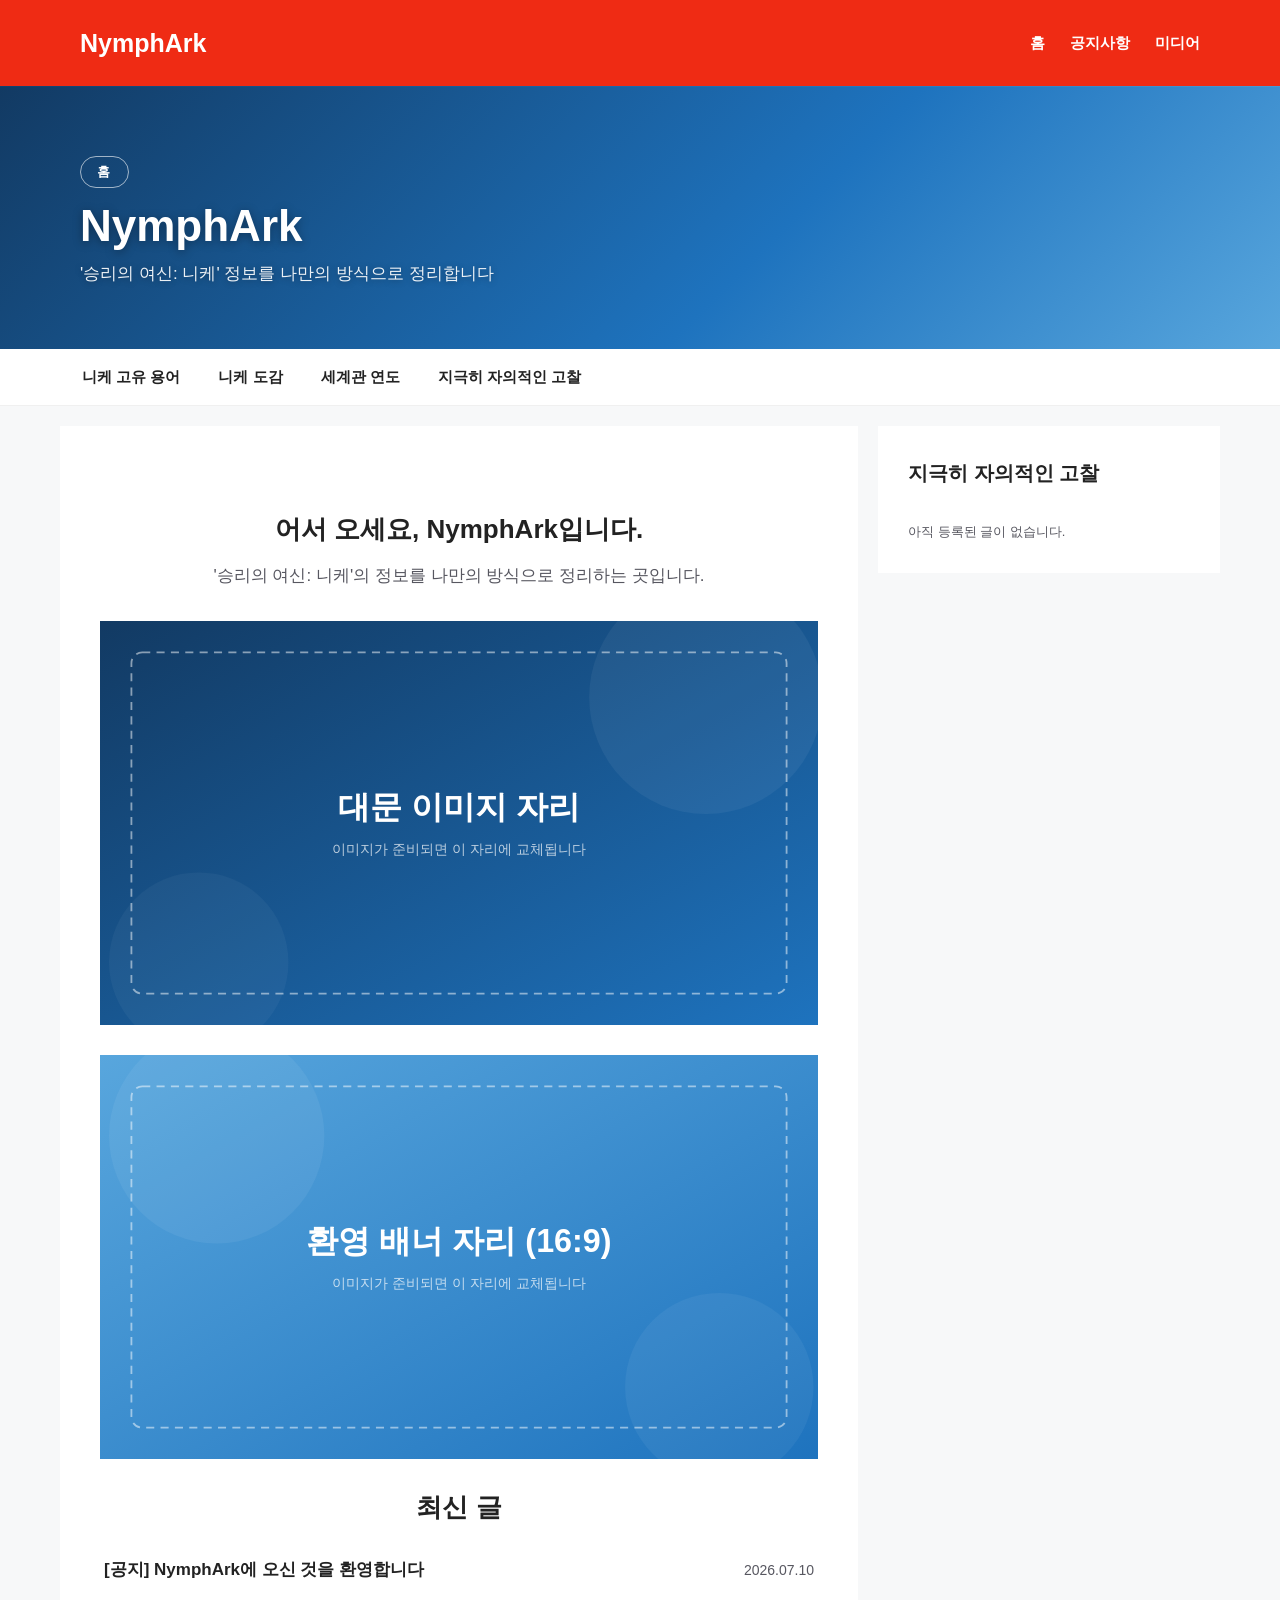
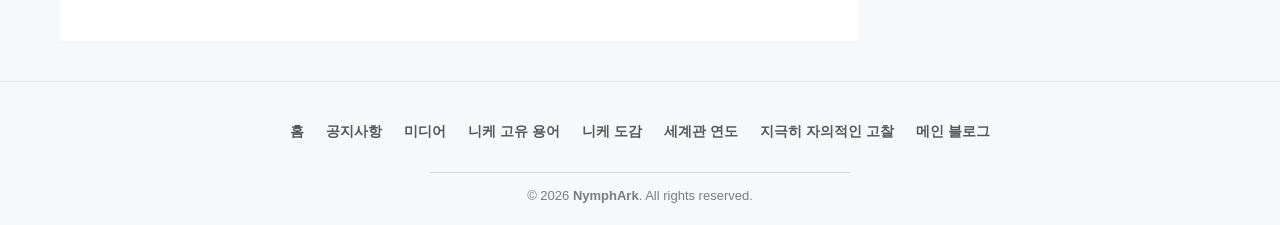
==== index.html @ 07ed7be6 "대문을 메이플스토리 뉴스 페이지 구조로 재설계, 첫 공지 추가 - 히어로 배너/서브 내비/최신 글 목록/사이드바 구조로 대문 재구성 - 상단 내비를 홈/공지사항/미디어로 재편, "" ====
<!DOCTYPE html>
<html lang="ko">
<head>
  <meta charset="UTF-8">
  <meta name="viewport" content="width=device-width, initial-scale=1.0">
  <title>NymphArk — 니케 정보 노트</title>
  <meta name="description" content="모바일 게임 '승리의 여신: 니케'의 정보를 나만의 방식으로 정리하는 곳. 니케 고유 용어, 니케 도감, 니케 세계관 연도 세 가지 분류로 올립니다.">
  <link rel="stylesheet" href="assets/css/style.css?v=2">
</head>
<body>

  <!-- ===== ① 상단 글로벌 내비게이션 (빨강) ===== -->
  <header class="site-header site-header--red">
    <div class="inside-header grid-container">
      <p class="main-title"><a href="index.html">NymphArk</a></p>
      <nav class="main-navigation" aria-label="기본 메뉴">
        <ul>
          <li><a href="index.html">홈</a></li>
          <li><a href="notices.html">공지사항</a></li>
          <li><a href="media.html">미디어</a></li>
        </ul>
      </nav>
    </div>
  </header>

  <!-- ===== ② 히어로 배너 =====
       배경 이미지가 준비되면 assets/img/hero-banner.jpg 로 저장하기만 하면
       그라데이션 위로 자동 표시됩니다 (style.css의 .hero-banner 참고) -->
  <section class="hero-banner">
    <div class="hero-inner grid-container">
      <p class="hero-label">홈</p>
      <h1 class="hero-title">NymphArk</h1>
      <p class="hero-desc">'승리의 여신: 니케' 정보를 나만의 방식으로 정리합니다</p>
    </div>
  </section>

  <!-- ===== ③ 서브 내비게이션 (분류 목록으로 이동) ===== -->
  <nav class="sub-nav" aria-label="분류 메뉴">
    <ul class="grid-container">
      <li><a href="terms.html">니케 고유 용어</a></li>
      <li><a href="dex.html">니케 도감</a></li>
      <li><a href="timeline.html">세계관 연도</a></li>
      <li><a href="essays.html">지극히 자의적인 고찰</a></li>
    </ul>
  </nav>

  <!-- ===== 본문 + 사이드바 ===== -->
  <div class="site-content grid-container">

    <div class="content-area">
      <main class="site-main">
        <article class="inside-article">
          <div class="entry-content">

            <!-- ④ 방문 환영 문구 -->
            <h2 class="welcome-note">어서 오세요, NymphArk입니다.</h2>
            <p class="welcome-sub">'승리의 여신: 니케'의 정보를 나만의 방식으로 정리하는 곳입니다.</p>

            <!-- ④ 대문 이미지
                 이미지가 준비되면 assets/img/main-visual.jpg 로 저장한 뒤
                 아래 src를 "assets/img/main-visual.jpg" 로 바꾸면 됩니다 -->
            <figure class="main-visual">
              <img src="assets/img/main-visual.svg" alt="NymphArk 대문 이미지">
            </figure>

            <!-- ⑤ 환영 배너 (16:9)
                 이미지가 준비되면 assets/img/welcome-banner.jpg 로 저장한 뒤
                 아래 src를 "assets/img/welcome-banner.jpg" 로 바꾸면 됩니다 -->
            <figure class="welcome-banner">
              <img src="assets/img/welcome-banner.svg" alt="NymphArk 환영 배너">
            </figure>

            <!-- ⑦ 최신 글 (최대 3개) -->
            <section class="recent-section">
              <h2 class="section-title">최신 글</h2>
              <!-- 새 글을 올릴 때 최대 3개까지, 최신이 위로 오도록 <li>를 추가하세요 -->
              <ul class="recent-list">
                <li>
                  <a href="posts/notice-welcome.html">
                    <span class="recent-list-title">[공지] NymphArk에 오신 것을 환영합니다</span>
                    <span class="recent-list-date">2026.07.10</span>
                  </a>
                </li>
              </ul>
            </section>

          </div>
        </article>
      </main>
    </div>

    <!-- ===== ⑥ 오른쪽 사이드바: '지극히 자의적인 고찰' 최신 글 (최대 5개) ===== -->
    <aside class="sidebar" aria-label="사이드바">
      <div class="widget">
        <h2 class="widget-title"><a href="essays.html">지극히 자의적인 고찰</a></h2>
        <!-- 새 글을 올릴 때 아래 안내 줄을 지우고 이 예시처럼 최대 5개까지 항목을 추가하세요:
        <li>
          <a href="posts/글파일이름.html">글 제목</a>
          <span class="recent-post-date">2026.07.10</span>
        </li>
        -->
        <ul class="recent-posts">
          <li><span class="recent-post-date">아직 등록된 글이 없습니다.</span></li>
        </ul>
      </div>
    </aside>

  </div>

  <!-- ===== 푸터 ===== -->
  <footer class="gi-footer-wrap" role="contentinfo">
    <div class="gi-footer">
      <nav aria-label="푸터 메뉴">
        <ul class="gi-footer__list">
          <li><a href="index.html">홈</a></li>
          <li><a href="notices.html">공지사항</a></li>
          <li><a href="media.html">미디어</a></li>
          <li><a href="terms.html">니케 고유 용어</a></li>
          <li><a href="dex.html">니케 도감</a></li>
          <li><a href="timeline.html">세계관 연도</a></li>
          <li><a href="essays.html">지극히 자의적인 고찰</a></li>
          <li><a href="https://chasaungjun.github.io/">메인 블로그</a></li>
        </ul>
      </nav>
      <div class="gi-footer__divider" aria-hidden="true"></div>
      <p class="gi-footer__copyright">© 2026 <strong>NymphArk</strong>. All rights reserved.</p>
    </div>
  </footer>

</body>
</html>
---- assets/css/style.css ----
/* ==========================================================================
   World Signal 공통 스타일
   참조 디자인(GeneratePress 기반)의 색상·레이아웃을 재현한 스타일시트입니다.
   대문(index.html)과 포스팅 페이지(posts/*.html)가 함께 사용합니다.
   ========================================================================== */

/* ===== 색상 변수 (참조 사이트와 동일) ===== */
:root {
  --contrast: #222222;   /* 본문 글자 */
  --contrast-2: #575760; /* 보조 글자(날짜·메타) */
  --contrast-3: #b2b2be; /* 옅은 글자 */
  --base: #f0f0f0;       /* 구분선·표 머리글 배경 */
  --base-2: #f7f8f9;     /* 페이지 배경 */
  --base-3: #ffffff;     /* 카드·헤더 배경 */
  --accent: #1e73be;     /* 액센트 파랑 */
}

* { box-sizing: border-box; }

body {
  margin: 0;
  background-color: var(--base-2);
  color: var(--contrast);
  font-family: -apple-system, BlinkMacSystemFont, "Segoe UI",
    "Apple SD Gothic Neo", "Noto Sans KR", "Malgun Gothic", sans-serif;
  font-size: 17px;
  line-height: 1.7;
  word-break: keep-all;
}

a { color: var(--accent); }
a:hover, a:focus { color: var(--contrast); }
img { max-width: 100%; height: auto; }

.grid-container { max-width: 1200px; margin: 0 auto; }

/* ===== 상단 헤더 ===== */
.site-header { background-color: var(--base-3); }

.inside-header {
  display: flex;
  align-items: center;
  justify-content: space-between;
  flex-wrap: wrap;
  padding: 20px 40px;
}

.main-title { margin: 0; font-size: 25px; font-weight: 700; }
.main-title a { color: var(--contrast); text-decoration: none; }
.main-title a:hover { color: var(--contrast); }

.main-navigation ul { list-style: none; margin: 0; padding: 0; display: flex; }
.main-navigation a {
  display: block;
  padding: 10px 0 10px 25px;
  color: var(--contrast);
  text-decoration: none;
  font-weight: 600;
  font-size: 15px;
}
.main-navigation a:hover { color: var(--accent); }

/* ===== 본문 70% + 사이드바 30% 레이아웃 ===== */
.site-content {
  display: flex;
  align-items: flex-start;
  gap: 20px;
  padding: 20px;
}
.content-area { width: 70%; }
.sidebar { width: 30%; }

/* 흰 카드 (참조의 separate-containers 방식) */
.inside-article,
.widget {
  background-color: var(--base-3);
  padding: 40px;
  margin-bottom: 20px;
}

/* ===== 사이드바 위젯 ===== */
.widget { padding: 30px; }
.widget-title { margin: 0 0 15px; font-size: 20px; }

.recent-posts { list-style: none; margin: 0; padding: 0; }
.recent-posts li {
  padding: 12px 0;
  border-bottom: 1px solid var(--base);
}
.recent-posts li:last-child { border-bottom: 0; padding-bottom: 0; }
.recent-posts a { display: block; line-height: 1.5; font-size: 15px; }
.recent-post-date { display: block; font-size: 13px; color: var(--contrast-2); margin-top: 4px; }

/* ===== 대문: 소개 문구 ===== */
.tagline {
  text-align: center;
  font-size: 20px;
  font-weight: 500;
  margin: 0 0 40px;
}
.section-title { text-align: center; font-size: 32px; margin: 0 0 8px; }
.section-desc { text-align: center; color: var(--contrast-2); margin: 0 0 40px; }

/* ===== 대문: 게시글 카드 그리드 ===== */
.post-grid {
  display: grid;
  grid-template-columns: repeat(3, 1fr);
  gap: 32px;
}

.post-card { display: flex; flex-direction: column; }

.post-card-image img {
  display: block;
  width: 100%;
  aspect-ratio: 16 / 9;
  object-fit: cover;
}

.post-card-title { font-size: 19px; line-height: 1.4; margin: 14px 0 6px; }
.post-card-title a { color: var(--contrast); text-decoration: none; }
.post-card-title a:hover { color: var(--accent); }

.post-card-author { font-size: 14px; color: var(--accent); }
.post-card-date { display: block; font-size: 14px; color: var(--contrast-2); }

.post-card-excerpt {
  font-size: 15px;
  color: var(--contrast-2);
  margin: 10px 0;
  flex-grow: 1; /* 카드 높이를 맞춰 '계속 읽기'가 바닥에 정렬되도록 */
}
.post-card-more { margin: 0; font-size: 15px; font-weight: 600; }

/* 준비 중인 자리표시 카드 */
.post-card.placeholder { opacity: 0.65; }
.post-card.placeholder .post-card-title { color: var(--contrast-2); }

/* ===== 대문: CTA 섹션 (참조의 .cta-section 그대로) ===== */
.cta-section {
  background: #f5f5f5;
  padding: 80px 20px;
  text-align: center;
  margin-top: 48px;
}
.cta-section h2 { font-size: 28px; margin: 0 0 10px; }
.cta-section p { font-size: 16px; margin: 0 0 30px; color: #666; }

.cta-button {
  display: inline-block;
  padding: 14px 30px;
  background-color: #000;
  color: #fff;
  border-radius: 30px;
  text-decoration: none;
  font-weight: 600;
  transition: 0.3s ease;
}
.cta-button:hover { background-color: #333; color: #fff; }

/* ===== 포스팅: 대표 이미지 (카드 가장자리까지 꽉 차게) ===== */
.featured-image { margin: -40px -40px 30px; }
.featured-image img { display: block; width: 100%; }

/* ===== 포스팅: 제목·메타 ===== */
.entry-title { font-size: 34px; line-height: 1.3; margin: 0 0 10px; }
.entry-meta { color: var(--contrast-2); font-size: 14px; margin-bottom: 35px; }
.entry-meta a { color: var(--contrast-2); }

/* ===== 포스팅: 본문 요소 ===== */
.entry-content h2 { font-size: 26px; line-height: 1.4; margin: 45px 0 15px; }
.entry-content h3 { font-size: 21px; line-height: 1.4; margin: 35px 0 12px; }
.entry-content p { margin: 0 0 1.5em; }

.entry-content figure { margin: 30px 0; }
.entry-content figcaption {
  text-align: center;
  font-size: 14px;
  color: var(--contrast-2);
  margin-top: 8px;
}

.entry-content table {
  width: 100%;
  border-collapse: collapse;
  margin: 25px 0;
  font-size: 15px;
}
.entry-content th,
.entry-content td {
  border: 1px solid #ddd;
  padding: 10px 12px;
  text-align: left;
}
.entry-content th { background-color: var(--base); }

/* ===== 포스팅: 애드센스 광고 영역 ===== */
.ad-slot { margin: 30px 0; }

/* 애드센스 코드가 들어갈 자리 표시 (실제 코드로 교체 전까지 사용) */
.ad-placeholder {
  padding: 50px 10px;
  border: 4px dashed var(--contrast-2);
  text-align: center;
  font-size: 42px;
  font-weight: 800;
  line-height: 1.3;
  color: var(--contrast);
  background-color: var(--base-2);
}

/* ===== 포스팅: 아이콘 달린 둥근 버튼 (참조의 ub-button 재현) ===== */
.ws-button-wrap { margin: 35px 0; }

.ws-button {
  display: flex;
  align-items: center;
  justify-content: center;
  gap: 14px;
  width: 100%;
  padding: 14px 10px;
  background-color: #f0fbf9;
  color: #5a99c3;
  border-radius: 10px;
  font-size: 24px;
  font-weight: 600;
  text-decoration: none;
  transition: background-color 0.3s ease, color 0.3s ease;
}
.ws-button:hover { background-color: #0c284c; color: #f0fbf9; }
.ws-button svg { width: 30px; height: 30px; flex-shrink: 0; }

/* ===== 포스팅: 이전/다음 글 네비게이션 ===== */
.post-navigation {
  display: flex;
  justify-content: space-between;
  align-items: center;
  gap: 20px;
  margin-top: 50px;
  padding-top: 25px;
  border-top: 1px solid var(--base);
  font-size: 15px;
}
.post-navigation a { text-decoration: none; font-weight: 600; }
.post-navigation a:hover { text-decoration: underline; }
.nav-previous { text-align: left; }
.nav-next { text-align: right; }

/* ===== 푸터 (참조의 gi-footer 스타일 그대로) ===== */
.gi-footer-wrap {
  background: transparent;
  border-top: 1px solid rgba(0, 0, 0, 0.08);
}
.gi-footer {
  max-width: 1200px;
  margin: 0 auto;
  padding: 28px 16px 18px;
  text-align: center;
}
.gi-footer__list {
  list-style: none;
  margin: 0;
  padding: 0;
  display: flex;
  justify-content: center;
  flex-wrap: wrap;
  gap: 12px 10px;
}
.gi-footer__list a {
  display: block;
  padding: 10px 6px;
  font-size: 14px;
  font-weight: 600;
  text-decoration: none;
  color: rgba(0, 0, 0, 0.65);
  border-radius: 8px;
}
.gi-footer__list a:hover {
  color: rgba(0, 0, 0, 0.95);
  text-decoration: underline;
  text-underline-offset: 3px;
}
.gi-footer__divider {
  margin: 18px auto 12px;
  height: 1px;
  max-width: 420px;
  background: rgba(0, 0, 0, 0.12);
}
.gi-footer__copyright {
  margin: 0;
  font-size: 13px;
  color: rgba(0, 0, 0, 0.5);
}

/* ===== 반응형: 태블릿 ===== */
@media (max-width: 900px) {
  .post-grid { grid-template-columns: repeat(2, 1fr); }
}

@media (max-width: 768px) {
  .site-content { flex-direction: column; padding: 15px; }
  .content-area, .sidebar { width: 100%; }
  .inside-article { padding: 30px; }
  .featured-image { margin: -30px -30px 25px; }
  .inside-header { padding: 15px 30px; }
  .entry-title { font-size: 27px; }
  .section-title { font-size: 27px; }
  .ws-button { font-size: 19px; }
  .ad-placeholder { font-size: 26px; padding: 35px 10px; }
}

/* ===== 반응형: 모바일 ===== */
@media (max-width: 600px) {
  .post-grid { grid-template-columns: 1fr; }
  .cta-section { padding: 60px 15px; }
  .gi-footer { padding-top: 22px; }
  .gi-footer__list { flex-direction: column; gap: 6px; }
  .gi-footer__list a { padding: 12px 8px; font-size: 15px; }
}

/* ===== Nymphark: 빈 목록 안내 ===== */
.empty-note {
  padding: 50px 20px;
  border: 2px dashed var(--contrast-3);
  text-align: center;
  color: var(--contrast-2);
  font-size: 17px;
}

/* ==========================================================================
   NymphArk 대문 (메이플스토리 뉴스 페이지 구조 차용)
   ========================================================================== */

/* ===== ① 상단 글로벌 내비게이션: 빨간 배경 변형 =====
   대문 등 원하는 페이지의 .site-header에 site-header--red를 함께 붙여 사용 */
.site-header--red { background-color: #ef2b14; }
.site-header--red .main-title a { color: #fff; }
.site-header--red .main-navigation a { color: #fff; }
.site-header--red .main-title a:hover,
.site-header--red .main-navigation a:hover { color: rgba(255, 255, 255, 0.75); }

/* ===== ② 히어로 배너 =====
   이미지가 준비되면 assets/img/hero-banner.jpg 로 저장하기만 하면
   그라데이션 위로 자동 표시됩니다 (파일이 없으면 그라데이션만 보임) */
.hero-banner {
  background-image:
    url('../img/hero-banner.jpg'),
    linear-gradient(135deg, #123a63 0%, #1e73be 60%, #58a6dd 100%);
  background-size: cover;
  background-position: center;
  color: #fff;
}
.hero-inner { padding: 70px 40px 60px; }
.hero-label {
  display: inline-block;
  margin: 0 0 12px;
  padding: 4px 16px;
  border: 1px solid rgba(255, 255, 255, 0.6);
  border-radius: 999px;
  font-size: 13px;
  font-weight: 600;
  letter-spacing: 2px;
}
.hero-title {
  margin: 0 0 8px;
  font-size: 44px;
  line-height: 1.2;
  text-shadow: 0 2px 10px rgba(0, 0, 0, 0.35);
}
.hero-desc {
  margin: 0;
  font-size: 17px;
  opacity: 0.92;
  text-shadow: 0 1px 6px rgba(0, 0, 0, 0.35);
}

/* ===== ③ 서브 내비게이션 (분류 목록으로 이동) ===== */
.sub-nav { background-color: var(--base-3); border-bottom: 1px solid var(--base); }
.sub-nav ul {
  list-style: none;
  margin: 0 auto;
  padding: 0 40px;
  display: flex;
  gap: 34px;
}
.sub-nav a {
  display: block;
  padding: 15px 2px 12px;
  color: var(--contrast);
  text-decoration: none;
  font-weight: 600;
  font-size: 15px;
  border-bottom: 3px solid transparent;
}
.sub-nav a:hover { color: var(--accent); border-bottom-color: var(--accent); }

/* ===== ④ 방문 환영 문구 ===== */
.welcome-note { text-align: center; font-size: 24px; margin: 0 0 10px; }
.welcome-sub { text-align: center; color: var(--contrast-2); margin: 0 0 35px; }

/* ===== ④·⑤ 대문 이미지 / 환영 배너 (16:9) ===== */
.main-visual,
.welcome-banner { margin: 0 0 40px; }
.main-visual img,
.welcome-banner img {
  display: block;
  width: 100%;
  aspect-ratio: 16 / 9;
  object-fit: cover;
}

/* ===== ⑦ 최신 글 목록 (본문 하단, 최대 3개) ===== */
.recent-section .section-title { margin-top: 10px; }
.recent-list { list-style: none; margin: 0; padding: 0; }
.recent-list li { border-bottom: 1px solid var(--base); }
.recent-list li:last-child { border-bottom: 0; }
.recent-list a {
  display: flex;
  justify-content: space-between;
  align-items: baseline;
  gap: 16px;
  padding: 16px 4px;
  text-decoration: none;
}
.recent-list-title { color: var(--contrast); font-weight: 600; }
.recent-list a:hover .recent-list-title { color: var(--accent); }
.recent-list-date { color: var(--contrast-2); font-size: 14px; white-space: nowrap; }

/* ===== ⑥ 사이드바 위젯 제목 링크 ===== */
.widget-title a { color: var(--contrast); text-decoration: none; }
.widget-title a:hover { color: var(--accent); }

/* ===== 대문 반응형 ===== */
@media (max-width: 768px) {
  .hero-inner { padding: 45px 30px 40px; }
  .hero-title { font-size: 32px; }
  .sub-nav ul { padding: 0 20px; gap: 20px; overflow-x: auto; }
  .welcome-note { font-size: 20px; }
}
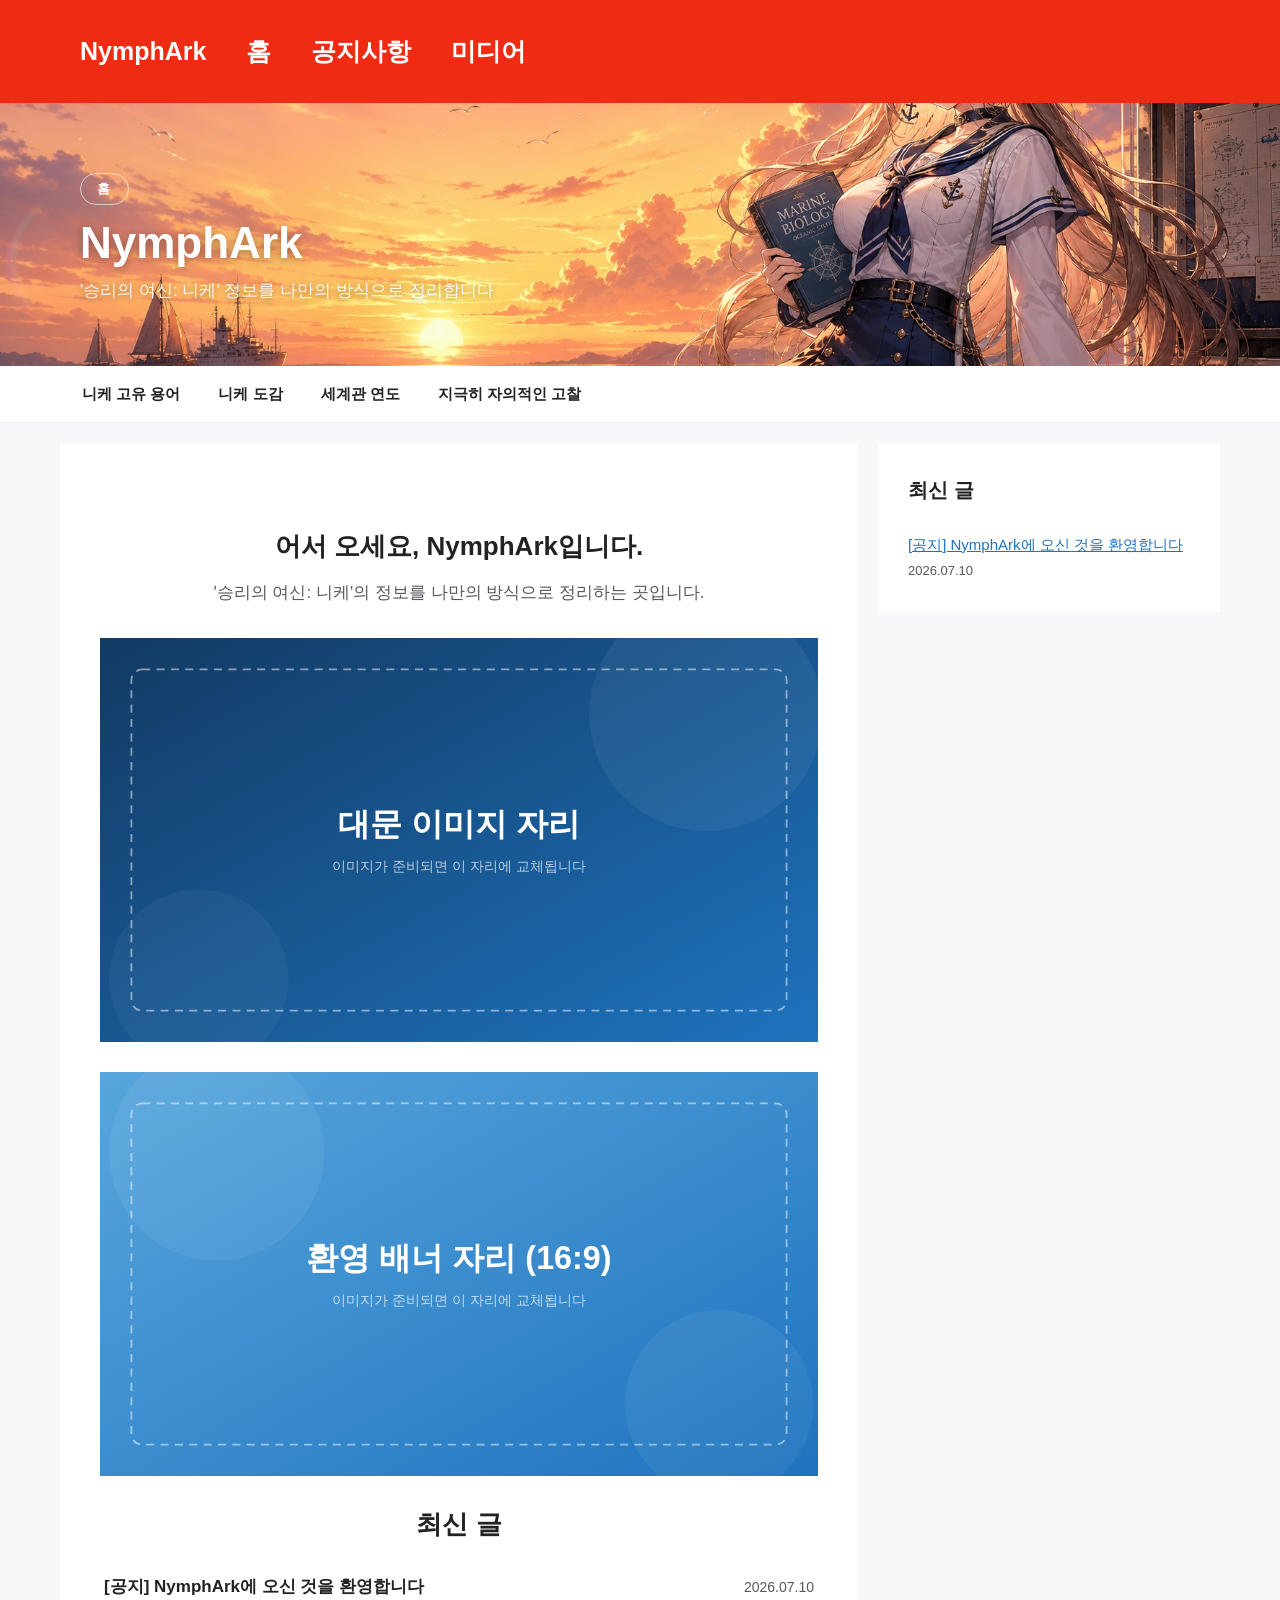
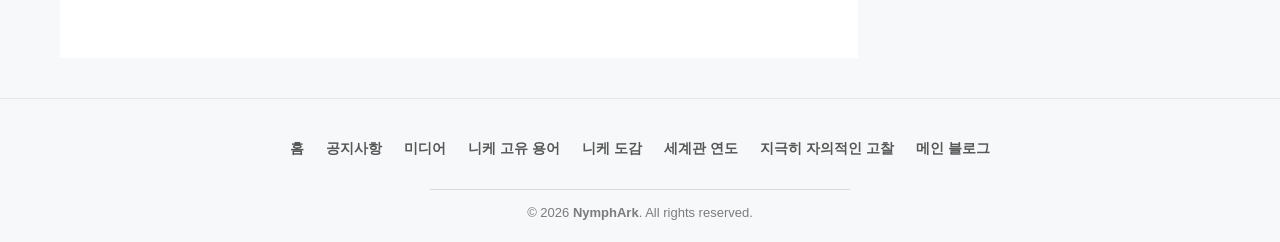
==== commit 4780ce19: "대문 사이드바를 최신 글로 변경, 헤더 탭 크기·정렬 통일, 히어로 배경 이미지 적용 - 사이드바 위젯을 전체 분류 대상 "최신 글"(최대 5개)로 변경 - 상단 내비 탭 폰트를 " ====
--- a/index.html
+++ b/index.html
@@ -5,7 +5,7 @@
   <meta name="viewport" content="width=device-width, initial-scale=1.0">
   <title>NymphArk — 니케 정보 노트</title>
   <meta name="description" content="모바일 게임 '승리의 여신: 니케'의 정보를 나만의 방식으로 정리하는 곳. 니케 고유 용어, 니케 도감, 니케 세계관 연도 세 가지 분류로 올립니다.">
-  <link rel="stylesheet" href="assets/css/style.css?v=2">
+  <link rel="stylesheet" href="assets/css/style.css?v=3">
 </head>
 <body>
 
@@ -24,8 +24,8 @@
   </header>
 
   <!-- ===== ② 히어로 배너 =====
-       배경 이미지가 준비되면 assets/img/hero-banner.jpg 로 저장하기만 하면
-       그라데이션 위로 자동 표시됩니다 (style.css의 .hero-banner 참고) -->
+       배경 이미지: assets/img/hero-banner.png (교체하려면 같은 이름으로 덮어쓰기,
+       style.css의 .hero-banner 참고) -->
   <section class="hero-banner">
     <div class="hero-inner grid-container">
       <p class="hero-label">홈</p>
@@ -89,18 +89,16 @@
       </main>
     </div>
 
-    <!-- ===== ⑥ 오른쪽 사이드바: '지극히 자의적인 고찰' 최신 글 (최대 5개) ===== -->
+    <!-- ===== ⑥ 오른쪽 사이드바: 최신 글 (최대 5개) ===== -->
     <aside class="sidebar" aria-label="사이드바">
       <div class="widget">
-        <h2 class="widget-title"><a href="essays.html">지극히 자의적인 고찰</a></h2>
-        <!-- 새 글을 올릴 때 아래 안내 줄을 지우고 이 예시처럼 최대 5개까지 항목을 추가하세요:
-        <li>
-          <a href="posts/글파일이름.html">글 제목</a>
-          <span class="recent-post-date">2026.07.10</span>
-        </li>
-        -->
+        <h2 class="widget-title">최신 글</h2>
+        <!-- 새 글을 올릴 때 최대 5개까지, 최신이 위로 오도록 <li>를 추가하세요 -->
         <ul class="recent-posts">
-          <li><span class="recent-post-date">아직 등록된 글이 없습니다.</span></li>
+          <li>
+            <a href="posts/notice-welcome.html">[공지] NymphArk에 오신 것을 환영합니다</a>
+            <span class="recent-post-date">2026.07.10</span>
+          </li>
         </ul>
       </div>
     </aside>
--- a/assets/css/style.css
+++ b/assets/css/style.css
@@ -40,7 +40,8 @@
 .inside-header {
   display: flex;
   align-items: center;
-  justify-content: space-between;
+  justify-content: flex-start; /* 왼쪽 정렬 */
+  gap: 40px;                   /* 블로그 이름과 탭 사이 간격 (탭끼리 간격과 동일) */
   flex-wrap: wrap;
   padding: 20px 40px;
 }
@@ -49,14 +50,21 @@
 .main-title a { color: var(--contrast); text-decoration: none; }
 .main-title a:hover { color: var(--contrast); }
 
-.main-navigation ul { list-style: none; margin: 0; padding: 0; display: flex; }
+.main-navigation ul {
+  list-style: none;
+  margin: 0;
+  padding: 0;
+  display: flex;
+  flex-wrap: wrap;
+  gap: 40px; /* 탭끼리 간격 (블로그 이름과의 간격과 동일) */
+}
 .main-navigation a {
   display: block;
-  padding: 10px 0 10px 25px;
+  padding: 10px 0;
   color: var(--contrast);
   text-decoration: none;
   font-weight: 600;
-  font-size: 15px;
+  font-size: 25px; /* 블로그 이름과 동일한 크기 */
 }
 .main-navigation a:hover { color: var(--accent); }
 
@@ -311,6 +319,11 @@
 
 /* ===== 반응형: 모바일 ===== */
 @media (max-width: 600px) {
+  /* 헤더: 이름과 탭을 같은 크기로 함께 줄임 (넘침 방지) */
+  .inside-header { gap: 18px; }
+  .main-navigation ul { gap: 18px; }
+  .main-title,
+  .main-navigation a { font-size: 19px; }
   .post-grid { grid-template-columns: 1fr; }
   .cta-section { padding: 60px 15px; }
   .gi-footer { padding-top: 22px; }
@@ -340,11 +353,11 @@
 .site-header--red .main-navigation a:hover { color: rgba(255, 255, 255, 0.75); }
 
 /* ===== ② 히어로 배너 =====
-   이미지가 준비되면 assets/img/hero-banner.jpg 로 저장하기만 하면
-   그라데이션 위로 자동 표시됩니다 (파일이 없으면 그라데이션만 보임) */
+   배경 이미지: assets/img/hero-banner.png (사용자 제공, 2026-07-10)
+   이미지를 교체하려면 같은 이름으로 덮어쓰면 됩니다 (파일이 없으면 그라데이션만 보임) */
 .hero-banner {
   background-image:
-    url('../img/hero-banner.jpg'),
+    url('../img/hero-banner.png'),
     linear-gradient(135deg, #123a63 0%, #1e73be 60%, #58a6dd 100%);
   background-size: cover;
   background-position: center;
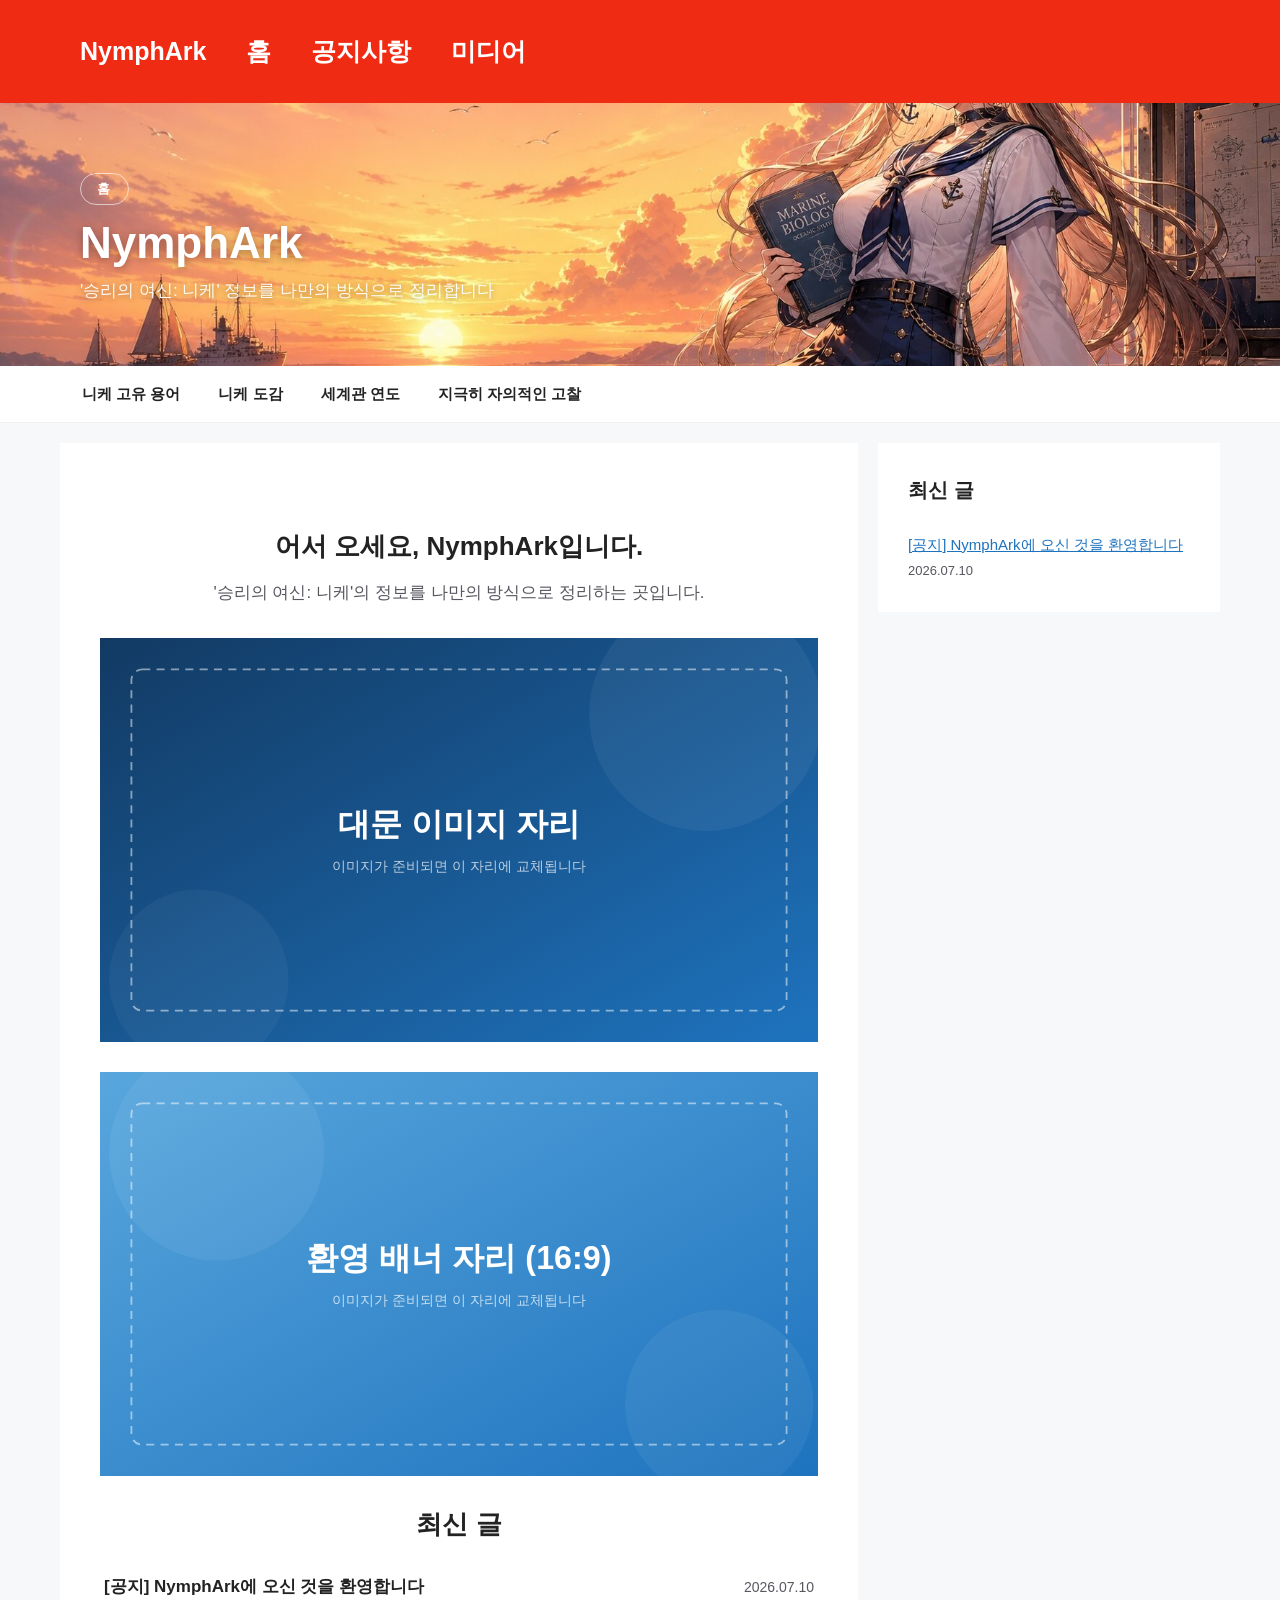
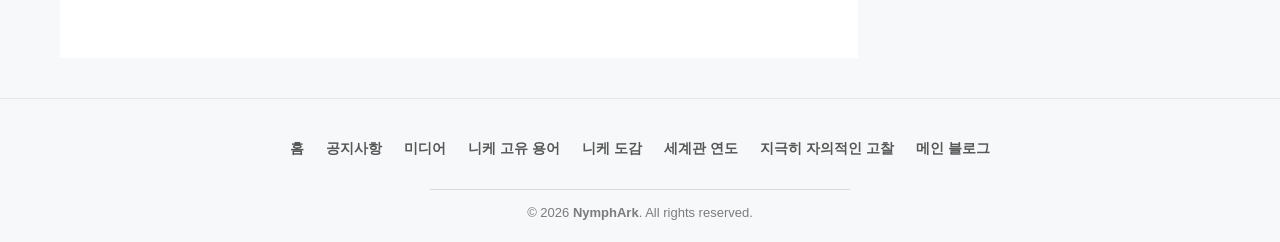
==== commit b4868068: "히어로 배경을 압축된 jpg로 교체 (3.3MB → 310KB) - 사용자가 변환한 hero-banner.jpg 적용, 무거운 hero-banner.png 제거 - CSS 캐시 버" ====
--- a/index.html
+++ b/index.html
@@ -5,7 +5,7 @@
   <meta name="viewport" content="width=device-width, initial-scale=1.0">
   <title>NymphArk — 니케 정보 노트</title>
   <meta name="description" content="모바일 게임 '승리의 여신: 니케'의 정보를 나만의 방식으로 정리하는 곳. 니케 고유 용어, 니케 도감, 니케 세계관 연도 세 가지 분류로 올립니다.">
-  <link rel="stylesheet" href="assets/css/style.css?v=3">
+  <link rel="stylesheet" href="assets/css/style.css?v=4">
 </head>
 <body>
 
@@ -24,7 +24,7 @@
   </header>
 
   <!-- ===== ② 히어로 배너 =====
-       배경 이미지: assets/img/hero-banner.png (교체하려면 같은 이름으로 덮어쓰기,
+       배경 이미지: assets/img/hero-banner.jpg (교체하려면 같은 이름으로 덮어쓰기,
        style.css의 .hero-banner 참고) -->
   <section class="hero-banner">
     <div class="hero-inner grid-container">
--- a/assets/css/style.css
+++ b/assets/css/style.css
@@ -353,11 +353,11 @@
 .site-header--red .main-navigation a:hover { color: rgba(255, 255, 255, 0.75); }
 
 /* ===== ② 히어로 배너 =====
-   배경 이미지: assets/img/hero-banner.png (사용자 제공, 2026-07-10)
+   배경 이미지: assets/img/hero-banner.jpg (사용자 제공, 2026-07-10)
    이미지를 교체하려면 같은 이름으로 덮어쓰면 됩니다 (파일이 없으면 그라데이션만 보임) */
 .hero-banner {
   background-image:
-    url('../img/hero-banner.png'),
+    url('../img/hero-banner.jpg'),
     linear-gradient(135deg, #123a63 0%, #1e73be 60%, #58a6dd 100%);
   background-size: cover;
   background-position: center;
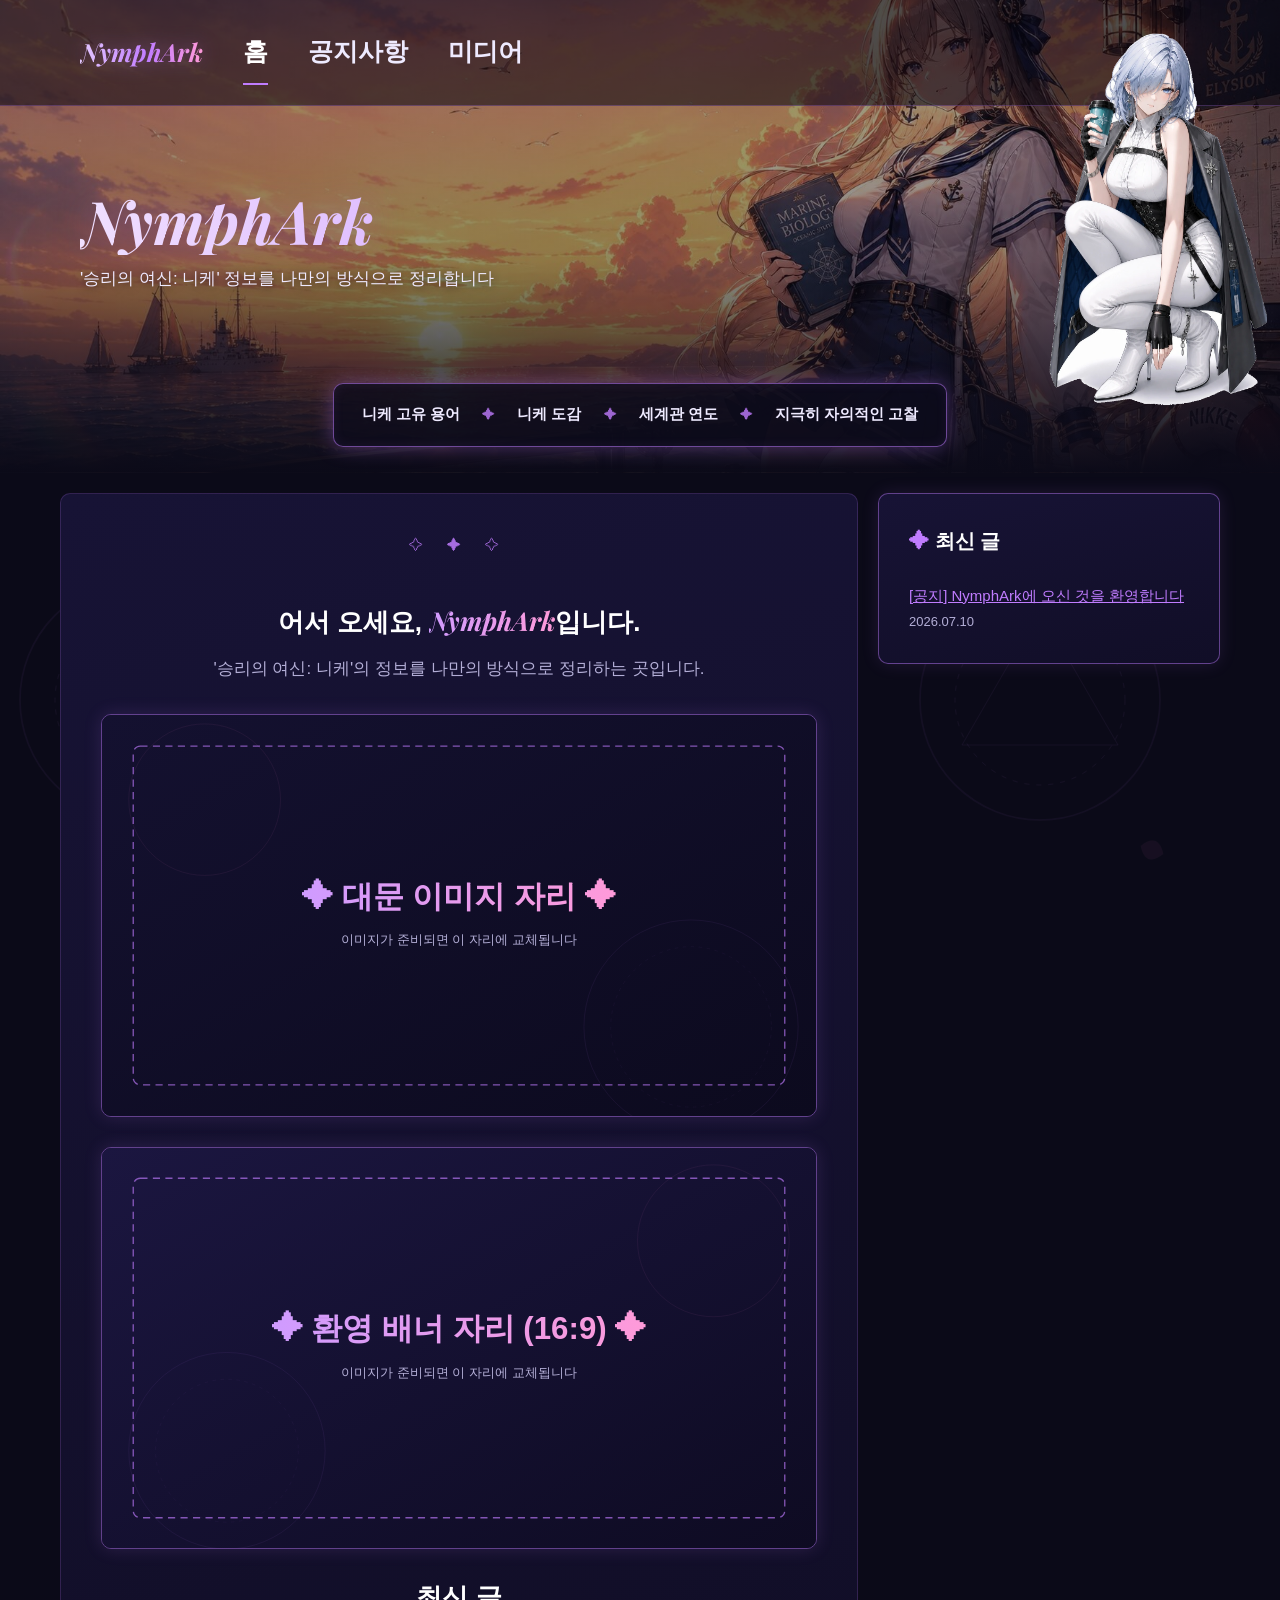
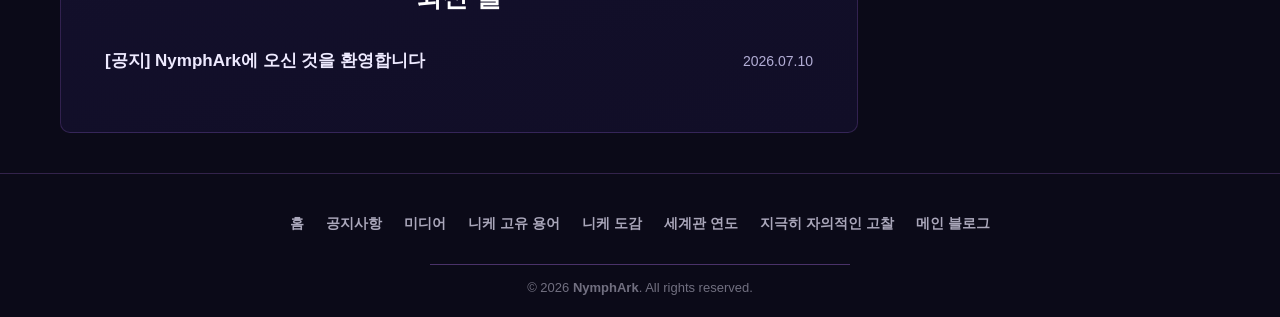
==== commit 87dc155d: "사용자 시안 기반 어두운 보라 테마로 전면 개편, 히어로 인물 레이어 추가 - 전 페이지: 짙은 남색 배경 + 보라/핑크 강조, 발광 테두리, 마법진·꽃잎 배경 무늬 - 로고·히어" ====
--- a/index.html
+++ b/index.html
@@ -5,44 +5,57 @@
   <meta name="viewport" content="width=device-width, initial-scale=1.0">
   <title>NymphArk — 니케 정보 노트</title>
   <meta name="description" content="모바일 게임 '승리의 여신: 니케'의 정보를 나만의 방식으로 정리하는 곳. 니케 고유 용어, 니케 도감, 니케 세계관 연도 세 가지 분류로 올립니다.">
-  <link rel="stylesheet" href="assets/css/style.css?v=4">
+  <link rel="preconnect" href="https://fonts.googleapis.com">
+  <link rel="preconnect" href="https://fonts.gstatic.com" crossorigin>
+  <link href="https://fonts.googleapis.com/css2?family=Playfair+Display:ital,wght@1,600;1,700&display=swap" rel="stylesheet">
+  <link rel="stylesheet" href="assets/css/style.css?v=5">
 </head>
 <body>
 
-  <!-- ===== ① 상단 글로벌 내비게이션 (빨강) ===== -->
-  <header class="site-header site-header--red">
-    <div class="inside-header grid-container">
-      <p class="main-title"><a href="index.html">NymphArk</a></p>
-      <nav class="main-navigation" aria-label="기본 메뉴">
-        <ul>
-          <li><a href="index.html">홈</a></li>
-          <li><a href="notices.html">공지사항</a></li>
-          <li><a href="media.html">미디어</a></li>
-        </ul>
-      </nav>
-    </div>
-  </header>
+  <!-- ===== 상단 영역: 헤더 + 히어로 + 서브 내비가 하나의 배경 이미지를 공유 =====
+       배경 이미지: assets/img/hero-banner.jpg (교체하려면 같은 이름으로 덮어쓰기)
+       인물 이미지: assets/img/hero-character.webp (배경이 제거된 투명 이미지 —
+                    오른쪽에 표시되며, 상단 탭 영역까지 겹쳐 보입니다) -->
+  <div class="top-area">
 
-  <!-- ===== ② 히어로 배너 =====
-       배경 이미지: assets/img/hero-banner.jpg (교체하려면 같은 이름으로 덮어쓰기,
-       style.css의 .hero-banner 참고) -->
-  <section class="hero-banner">
-    <div class="hero-inner grid-container">
-      <p class="hero-label">홈</p>
-      <h1 class="hero-title">NymphArk</h1>
-      <p class="hero-desc">'승리의 여신: 니케' 정보를 나만의 방식으로 정리합니다</p>
-    </div>
-  </section>
+    <!-- ① 상단 글로벌 내비게이션 -->
+    <header class="site-header">
+      <div class="inside-header grid-container">
+        <p class="main-title"><a href="index.html">NymphArk</a></p>
+        <nav class="main-navigation" aria-label="기본 메뉴">
+          <ul>
+            <li><a href="index.html" class="current">홈</a></li>
+            <li><a href="notices.html">공지사항</a></li>
+            <li><a href="media.html">미디어</a></li>
+          </ul>
+        </nav>
+      </div>
+    </header>
 
-  <!-- ===== ③ 서브 내비게이션 (분류 목록으로 이동) ===== -->
-  <nav class="sub-nav" aria-label="분류 메뉴">
-    <ul class="grid-container">
-      <li><a href="terms.html">니케 고유 용어</a></li>
-      <li><a href="dex.html">니케 도감</a></li>
-      <li><a href="timeline.html">세계관 연도</a></li>
-      <li><a href="essays.html">지극히 자의적인 고찰</a></li>
-    </ul>
-  </nav>
+    <!-- ② 히어로 배너 -->
+    <section class="hero-banner">
+      <div class="hero-inner grid-container">
+        <h1 class="hero-title">NymphArk</h1>
+        <p class="hero-desc">'승리의 여신: 니케' 정보를 나만의 방식으로 정리합니다</p>
+      </div>
+    </section>
+
+    <!-- 인물 레이어 (이미지가 없으면 자동으로 숨겨집니다)
+         교체 방법: 새 인물 이미지를 주시면 배경 제거 + 용량 압축 후 이 파일로 저장합니다 -->
+    <img class="hero-character" src="assets/img/hero-character.webp" alt=""
+         onerror="this.style.display='none'">
+
+    <!-- ③ 서브 내비게이션 (분류 목록으로 이동) -->
+    <nav class="sub-nav" aria-label="분류 메뉴">
+      <ul>
+        <li><a href="terms.html">니케 고유 용어</a></li>
+        <li><a href="dex.html">니케 도감</a></li>
+        <li><a href="timeline.html">세계관 연도</a></li>
+        <li><a href="essays.html">지극히 자의적인 고찰</a></li>
+      </ul>
+    </nav>
+
+  </div>
 
   <!-- ===== 본문 + 사이드바 ===== -->
   <div class="site-content grid-container">
@@ -53,7 +66,8 @@
           <div class="entry-content">
 
             <!-- ④ 방문 환영 문구 -->
-            <h2 class="welcome-note">어서 오세요, NymphArk입니다.</h2>
+            <p class="ornament" aria-hidden="true">✧ ✦ ✧</p>
+            <h2 class="welcome-note">어서 오세요, <span class="brand-name">NymphArk</span>입니다.</h2>
             <p class="welcome-sub">'승리의 여신: 니케'의 정보를 나만의 방식으로 정리하는 곳입니다.</p>
 
             <!-- ④ 대문 이미지
--- a/assets/css/style.css
+++ b/assets/css/style.css
@@ -1,18 +1,20 @@
 /* ==========================================================================
-   World Signal 공통 스타일
-   참조 디자인(GeneratePress 기반)의 색상·레이아웃을 재현한 스타일시트입니다.
-   대문(index.html)과 포스팅 페이지(posts/*.html)가 함께 사용합니다.
+   NymphArk 공통 스타일 — 어두운 보라 테마 (2026-07-10 전면 개편)
+   사용자 제공 시안(보라/마젠타 판타지 톤)을 반영했습니다.
+   대문(index.html)과 모든 목록/포스팅 페이지가 함께 사용합니다.
    ========================================================================== */
 
-/* ===== 색상 변수 (참조 사이트와 동일) ===== */
+/* ===== 색상 변수 ===== */
 :root {
-  --contrast: #222222;   /* 본문 글자 */
-  --contrast-2: #575760; /* 보조 글자(날짜·메타) */
-  --contrast-3: #b2b2be; /* 옅은 글자 */
-  --base: #f0f0f0;       /* 구분선·표 머리글 배경 */
-  --base-2: #f7f8f9;     /* 페이지 배경 */
-  --base-3: #ffffff;     /* 카드·헤더 배경 */
-  --accent: #1e73be;     /* 액센트 파랑 */
+  --contrast: #eeeaff;   /* 본문 글자 (밝음) */
+  --contrast-2: #b3aed6; /* 보조 글자(날짜·메타) */
+  --contrast-3: #7a74a8; /* 옅은 글자 */
+  --base: #2b2750;       /* 구분선·표 머리글 배경 */
+  --base-2: #0b0a18;     /* 페이지 배경 (아주 어두운 남색) */
+  --base-3: #161331;     /* 카드·헤더 배경 */
+  --accent: #c07cff;     /* 액센트 보라 */
+  --accent-2: #ff7fc4;   /* 강조 핑크 */
+  --glow: rgba(192, 124, 255, 0.35); /* 보라 발광 */
 }
 
 * { box-sizing: border-box; }
@@ -20,6 +22,8 @@
 body {
   margin: 0;
   background-color: var(--base-2);
+  background-image: url('../img/bg-pattern.svg');
+  background-attachment: fixed;
   color: var(--contrast);
   font-family: -apple-system, BlinkMacSystemFont, "Segoe UI",
     "Apple SD Gothic Neo", "Noto Sans KR", "Malgun Gothic", sans-serif;
@@ -29,13 +33,13 @@
 }
 
 a { color: var(--accent); }
-a:hover, a:focus { color: var(--contrast); }
+a:hover, a:focus { color: var(--accent-2); }
 img { max-width: 100%; height: auto; }
 
 .grid-container { max-width: 1200px; margin: 0 auto; }
 
 /* ===== 상단 헤더 ===== */
-.site-header { background-color: var(--base-3); }
+.site-header { background-color: var(--base-3); border-bottom: 1px solid rgba(192, 124, 255, 0.18); }
 
 .inside-header {
   display: flex;
@@ -46,9 +50,19 @@
   padding: 20px 40px;
 }
 
+/* 로고: 기울어진 세리프체 + 보라→핑크 그라데이션 */
 .main-title { margin: 0; font-size: 25px; font-weight: 700; }
-.main-title a { color: var(--contrast); text-decoration: none; }
-.main-title a:hover { color: var(--contrast); }
+.main-title a {
+  font-family: 'Playfair Display', Georgia, 'Times New Roman', serif;
+  font-style: italic;
+  text-decoration: none;
+  background: linear-gradient(90deg, #e3c8ff 0%, #c07cff 55%, #ff9ad9 100%);
+  -webkit-background-clip: text;
+  background-clip: text;
+  color: transparent;
+  filter: drop-shadow(0 0 10px var(--glow));
+}
+.main-title a:hover { filter: drop-shadow(0 0 16px var(--glow)); }
 
 .main-navigation ul {
   list-style: none;
@@ -65,8 +79,11 @@
   text-decoration: none;
   font-weight: 600;
   font-size: 25px; /* 블로그 이름과 동일한 크기 */
+  border-bottom: 2px solid transparent;
 }
 .main-navigation a:hover { color: var(--accent); }
+/* 현재 페이지 탭: 보라 밑줄 */
+.main-navigation a.current { color: #ffffff; border-bottom-color: var(--accent); }
 
 /* ===== 본문 70% + 사이드바 30% 레이아웃 ===== */
 .site-content {
@@ -78,17 +95,26 @@
 .content-area { width: 70%; }
 .sidebar { width: 30%; }
 
-/* 흰 카드 (참조의 separate-containers 방식) */
+/* 본문 카드: 어두운 패널 + 은은한 보라 테두리 */
 .inside-article,
 .widget {
-  background-color: var(--base-3);
+  background: linear-gradient(165deg, #171335 0%, #110e27 100%);
+  border: 1px solid rgba(192, 124, 255, 0.18);
+  border-radius: 10px;
   padding: 40px;
   margin-bottom: 20px;
 }
 
-/* ===== 사이드바 위젯 ===== */
-.widget { padding: 30px; }
-.widget-title { margin: 0 0 15px; font-size: 20px; }
+/* ===== 사이드바 위젯: 장식 프레임 ===== */
+.widget {
+  padding: 30px;
+  border-color: rgba(192, 124, 255, 0.45);
+  box-shadow: 0 0 18px rgba(192, 124, 255, 0.12);
+}
+.widget-title { margin: 0 0 15px; font-size: 20px; color: #ffffff; }
+.widget-title::before { content: "✦ "; color: var(--accent); }
+.widget-title a { color: var(--contrast); text-decoration: none; }
+.widget-title a:hover { color: var(--accent); }
 
 .recent-posts { list-style: none; margin: 0; padding: 0; }
 .recent-posts li {
@@ -106,7 +132,7 @@
   font-weight: 500;
   margin: 0 0 40px;
 }
-.section-title { text-align: center; font-size: 32px; margin: 0 0 8px; }
+.section-title { text-align: center; font-size: 32px; margin: 0 0 8px; color: #ffffff; }
 .section-desc { text-align: center; color: var(--contrast-2); margin: 0 0 40px; }
 
 /* ===== 대문: 게시글 카드 그리드 ===== */
@@ -123,6 +149,7 @@
   width: 100%;
   aspect-ratio: 16 / 9;
   object-fit: cover;
+  border-radius: 8px;
 }
 
 .post-card-title { font-size: 19px; line-height: 1.4; margin: 14px 0 6px; }
@@ -136,48 +163,50 @@
   font-size: 15px;
   color: var(--contrast-2);
   margin: 10px 0;
-  flex-grow: 1; /* 카드 높이를 맞춰 '계속 읽기'가 바닥에 정렬되도록 */
+  flex-grow: 1;
 }
 .post-card-more { margin: 0; font-size: 15px; font-weight: 600; }
 
-/* 준비 중인 자리표시 카드 */
 .post-card.placeholder { opacity: 0.65; }
 .post-card.placeholder .post-card-title { color: var(--contrast-2); }
 
-/* ===== 대문: CTA 섹션 (참조의 .cta-section 그대로) ===== */
+/* ===== 대문: CTA 섹션 ===== */
 .cta-section {
-  background: #f5f5f5;
+  background: linear-gradient(165deg, #1b1640, #120e2c);
+  border: 1px solid rgba(192, 124, 255, 0.25);
+  border-radius: 10px;
   padding: 80px 20px;
   text-align: center;
   margin-top: 48px;
 }
-.cta-section h2 { font-size: 28px; margin: 0 0 10px; }
-.cta-section p { font-size: 16px; margin: 0 0 30px; color: #666; }
+.cta-section h2 { font-size: 28px; margin: 0 0 10px; color: #ffffff; }
+.cta-section p { font-size: 16px; margin: 0 0 30px; color: var(--contrast-2); }
 
 .cta-button {
   display: inline-block;
   padding: 14px 30px;
-  background-color: #000;
+  background: linear-gradient(90deg, #7b3fd4, #c65fae);
   color: #fff;
   border-radius: 30px;
   text-decoration: none;
   font-weight: 600;
   transition: 0.3s ease;
-}
-.cta-button:hover { background-color: #333; color: #fff; }
-
-/* ===== 포스팅: 대표 이미지 (카드 가장자리까지 꽉 차게) ===== */
+  box-shadow: 0 0 16px var(--glow);
+}
+.cta-button:hover { filter: brightness(1.15); color: #fff; }
+
+/* ===== 포스팅: 대표 이미지 ===== */
 .featured-image { margin: -40px -40px 30px; }
-.featured-image img { display: block; width: 100%; }
+.featured-image img { display: block; width: 100%; border-radius: 10px 10px 0 0; }
 
 /* ===== 포스팅: 제목·메타 ===== */
-.entry-title { font-size: 34px; line-height: 1.3; margin: 0 0 10px; }
+.entry-title { font-size: 34px; line-height: 1.3; margin: 0 0 10px; color: #ffffff; }
 .entry-meta { color: var(--contrast-2); font-size: 14px; margin-bottom: 35px; }
 .entry-meta a { color: var(--contrast-2); }
 
 /* ===== 포스팅: 본문 요소 ===== */
-.entry-content h2 { font-size: 26px; line-height: 1.4; margin: 45px 0 15px; }
-.entry-content h3 { font-size: 21px; line-height: 1.4; margin: 35px 0 12px; }
+.entry-content h2 { font-size: 26px; line-height: 1.4; margin: 45px 0 15px; color: #ffffff; }
+.entry-content h3 { font-size: 21px; line-height: 1.4; margin: 35px 0 12px; color: #ffffff; }
 .entry-content p { margin: 0 0 1.5em; }
 
 .entry-content figure { margin: 30px 0; }
@@ -196,16 +225,15 @@
 }
 .entry-content th,
 .entry-content td {
-  border: 1px solid #ddd;
+  border: 1px solid rgba(255, 255, 255, 0.14);
   padding: 10px 12px;
   text-align: left;
 }
-.entry-content th { background-color: var(--base); }
+.entry-content th { background-color: var(--base); color: #ffffff; }
 
 /* ===== 포스팅: 애드센스 광고 영역 ===== */
 .ad-slot { margin: 30px 0; }
 
-/* 애드센스 코드가 들어갈 자리 표시 (실제 코드로 교체 전까지 사용) */
 .ad-placeholder {
   padding: 50px 10px;
   border: 4px dashed var(--contrast-2);
@@ -214,10 +242,10 @@
   font-weight: 800;
   line-height: 1.3;
   color: var(--contrast);
-  background-color: var(--base-2);
-}
-
-/* ===== 포스팅: 아이콘 달린 둥근 버튼 (참조의 ub-button 재현) ===== */
+  background-color: rgba(255, 255, 255, 0.03);
+}
+
+/* ===== 포스팅: 아이콘 달린 둥근 버튼 ===== */
 .ws-button-wrap { margin: 35px 0; }
 
 .ws-button {
@@ -227,15 +255,16 @@
   gap: 14px;
   width: 100%;
   padding: 14px 10px;
-  background-color: #f0fbf9;
-  color: #5a99c3;
+  background: linear-gradient(90deg, #2b1e57, #3d2a6e);
+  color: #e9d9ff;
+  border: 1px solid rgba(192, 124, 255, 0.35);
   border-radius: 10px;
   font-size: 24px;
   font-weight: 600;
   text-decoration: none;
-  transition: background-color 0.3s ease, color 0.3s ease;
-}
-.ws-button:hover { background-color: #0c284c; color: #f0fbf9; }
+  transition: filter 0.3s ease;
+}
+.ws-button:hover { filter: brightness(1.2); color: #ffffff; }
 .ws-button svg { width: 30px; height: 30px; flex-shrink: 0; }
 
 /* ===== 포스팅: 이전/다음 글 네비게이션 ===== */
@@ -254,10 +283,10 @@
 .nav-previous { text-align: left; }
 .nav-next { text-align: right; }
 
-/* ===== 푸터 (참조의 gi-footer 스타일 그대로) ===== */
+/* ===== 푸터 ===== */
 .gi-footer-wrap {
   background: transparent;
-  border-top: 1px solid rgba(0, 0, 0, 0.08);
+  border-top: 1px solid rgba(192, 124, 255, 0.22);
 }
 .gi-footer {
   max-width: 1200px;
@@ -280,11 +309,11 @@
   font-size: 14px;
   font-weight: 600;
   text-decoration: none;
-  color: rgba(0, 0, 0, 0.65);
+  color: rgba(238, 234, 255, 0.7);
   border-radius: 8px;
 }
 .gi-footer__list a:hover {
-  color: rgba(0, 0, 0, 0.95);
+  color: #ffffff;
   text-decoration: underline;
   text-underline-offset: 3px;
 }
@@ -292,13 +321,177 @@
   margin: 18px auto 12px;
   height: 1px;
   max-width: 420px;
-  background: rgba(0, 0, 0, 0.12);
+  background: rgba(192, 124, 255, 0.35);
 }
 .gi-footer__copyright {
   margin: 0;
   font-size: 13px;
-  color: rgba(0, 0, 0, 0.5);
-}
+  color: rgba(238, 234, 255, 0.45);
+}
+
+/* ===== 빈 목록 안내 ===== */
+.empty-note {
+  padding: 50px 20px;
+  border: 2px dashed var(--contrast-3);
+  border-radius: 8px;
+  text-align: center;
+  color: var(--contrast-2);
+  font-size: 17px;
+}
+
+/* ==========================================================================
+   대문 상단 영역 (헤더 + 히어로 + 서브 내비를 하나의 배경으로 묶음)
+   ========================================================================== */
+
+/* 배경: 사용자 제공 hero-banner.jpg 위에 어두운 그라데이션을 덮어
+   글자 가독성을 확보하고 아래쪽이 페이지 배경으로 자연스럽게 이어지게 함 */
+.top-area {
+  position: relative;
+  background-image:
+    linear-gradient(180deg, rgba(11, 10, 24, 0.35) 0%, rgba(11, 10, 24, 0.45) 55%, var(--base-2) 100%),
+    url('../img/hero-banner.jpg');
+  background-size: cover;
+  background-position: center;
+  overflow: hidden;
+}
+
+/* 대문 헤더: 배경 위에 얹힌 반투명 어두운 바 */
+.top-area .site-header {
+  position: relative;
+  z-index: 3;
+  background: rgba(8, 6, 18, 0.55);
+  border-bottom: 1px solid rgba(192, 124, 255, 0.25);
+}
+
+/* 인물 레이어 (배경이 제거된 투명 PNG, 사용자 제공 예정)
+   assets/img/hero-character.png 로 저장하면 자동 표시됩니다.
+   상단 내비 위까지 겹쳐 보이도록 z-index를 헤더보다 높게 둡니다. */
+.hero-character {
+  position: absolute;
+  top: 0;
+  right: 1%;
+  height: 100%;
+  max-width: 46%;
+  object-fit: contain;
+  object-position: right bottom;
+  z-index: 6;
+  pointer-events: none; /* 클릭 방해 방지 */
+}
+
+/* ===== 히어로 배너 ===== */
+.hero-banner { position: relative; z-index: 2; }
+.hero-inner { padding: 80px 40px 90px; }
+.hero-title {
+  margin: 0 0 10px;
+  font-family: 'Playfair Display', Georgia, 'Times New Roman', serif;
+  font-style: italic;
+  font-weight: 700;
+  font-size: 60px;
+  line-height: 1.15;
+  background: linear-gradient(90deg, #f0e0ff 0%, #cf9bff 55%, #ff9ad9 100%);
+  -webkit-background-clip: text;
+  background-clip: text;
+  color: transparent;
+  filter: drop-shadow(0 0 18px var(--glow));
+}
+.hero-desc {
+  margin: 0;
+  font-size: 17px;
+  color: #efeaff;
+  text-shadow: 0 1px 8px rgba(0, 0, 0, 0.6);
+}
+
+/* ===== 서브 내비게이션: 빛나는 캡슐 탭 ===== */
+.sub-nav { position: relative; z-index: 7; background: transparent; padding: 0 20px 26px; }
+.sub-nav ul {
+  list-style: none;
+  margin: 0 auto;
+  padding: 4px 26px;
+  width: fit-content;
+  max-width: 100%;
+  display: flex;
+  align-items: center;
+  flex-wrap: wrap;
+  justify-content: center;
+  background: rgba(13, 11, 28, 0.82);
+  border: 1px solid rgba(192, 124, 255, 0.55);
+  border-radius: 10px;
+  box-shadow: 0 0 20px var(--glow), inset 0 0 12px rgba(192, 124, 255, 0.08);
+}
+.sub-nav li { display: inline-flex; align-items: center; }
+/* 탭 사이 다이아 장식 */
+.sub-nav li + li::before {
+  content: "✦";
+  color: var(--accent);
+  margin: 0 20px;
+  font-size: 13px;
+  opacity: 0.8;
+}
+.sub-nav a {
+  display: block;
+  padding: 13px 2px;
+  color: var(--contrast);
+  text-decoration: none;
+  font-weight: 600;
+  font-size: 15px;
+  border-bottom: 2px solid transparent;
+}
+.sub-nav a:hover { color: var(--accent-2); }
+.sub-nav a.current { color: #ffffff; border-bottom-color: var(--accent); }
+
+/* 하위 페이지(top-area 밖)의 서브 내비: 헤더 아래 여백 */
+body > .sub-nav { padding-top: 18px; }
+
+/* ===== 대문: 장식 구분선 + 환영 문구 ===== */
+.ornament {
+  text-align: center;
+  color: var(--accent);
+  letter-spacing: 10px;
+  font-size: 14px;
+  opacity: 0.85;
+  margin: 0 0 14px;
+}
+.welcome-note { text-align: center; font-size: 26px; margin: 0 0 10px; color: #ffffff; }
+.welcome-note .brand-name {
+  font-family: 'Playfair Display', Georgia, 'Times New Roman', serif;
+  font-style: italic;
+  background: linear-gradient(90deg, #cf9bff, #ff9ad9);
+  -webkit-background-clip: text;
+  background-clip: text;
+  color: transparent;
+}
+.welcome-sub { text-align: center; color: var(--contrast-2); margin: 0 0 35px; }
+
+/* ===== 대문: 대문 이미지 / 환영 배너 (16:9) ===== */
+.main-visual,
+.welcome-banner { margin: 0 0 40px; }
+.main-visual img,
+.welcome-banner img {
+  display: block;
+  width: 100%;
+  aspect-ratio: 16 / 9;
+  object-fit: cover;
+  border: 1px solid rgba(192, 124, 255, 0.45);
+  border-radius: 10px;
+  box-shadow: 0 0 18px rgba(192, 124, 255, 0.15);
+}
+
+/* ===== 최신 글 목록 (본문 하단, 최대 3개) ===== */
+.recent-section .section-title { margin-top: 10px; }
+.recent-list { list-style: none; margin: 0; padding: 0; }
+.recent-list li { border-bottom: 1px solid var(--base); }
+.recent-list li:last-child { border-bottom: 0; }
+.recent-list a {
+  display: flex;
+  justify-content: space-between;
+  align-items: baseline;
+  gap: 16px;
+  padding: 16px 4px;
+  text-decoration: none;
+}
+.recent-list-title { color: var(--contrast); font-weight: 600; }
+.recent-list a:hover .recent-list-title { color: var(--accent); }
+.recent-list-date { color: var(--contrast-2); font-size: 14px; white-space: nowrap; }
 
 /* ===== 반응형: 태블릿 ===== */
 @media (max-width: 900px) {
@@ -315,6 +508,11 @@
   .section-title { font-size: 27px; }
   .ws-button { font-size: 19px; }
   .ad-placeholder { font-size: 26px; padding: 35px 10px; }
+  .hero-inner { padding: 55px 30px 60px; }
+  .hero-title { font-size: 40px; }
+  .welcome-note { font-size: 21px; }
+  .sub-nav li + li::before { margin: 0 12px; }
+  .hero-character { max-width: 55%; opacity: 0.9; }
 }
 
 /* ===== 반응형: 모바일 ===== */
@@ -329,124 +527,8 @@
   .gi-footer { padding-top: 22px; }
   .gi-footer__list { flex-direction: column; gap: 6px; }
   .gi-footer__list a { padding: 12px 8px; font-size: 15px; }
-}
-
-/* ===== Nymphark: 빈 목록 안내 ===== */
-.empty-note {
-  padding: 50px 20px;
-  border: 2px dashed var(--contrast-3);
-  text-align: center;
-  color: var(--contrast-2);
-  font-size: 17px;
-}
-
-/* ==========================================================================
-   NymphArk 대문 (메이플스토리 뉴스 페이지 구조 차용)
-   ========================================================================== */
-
-/* ===== ① 상단 글로벌 내비게이션: 빨간 배경 변형 =====
-   대문 등 원하는 페이지의 .site-header에 site-header--red를 함께 붙여 사용 */
-.site-header--red { background-color: #ef2b14; }
-.site-header--red .main-title a { color: #fff; }
-.site-header--red .main-navigation a { color: #fff; }
-.site-header--red .main-title a:hover,
-.site-header--red .main-navigation a:hover { color: rgba(255, 255, 255, 0.75); }
-
-/* ===== ② 히어로 배너 =====
-   배경 이미지: assets/img/hero-banner.jpg (사용자 제공, 2026-07-10)
-   이미지를 교체하려면 같은 이름으로 덮어쓰면 됩니다 (파일이 없으면 그라데이션만 보임) */
-.hero-banner {
-  background-image:
-    url('../img/hero-banner.jpg'),
-    linear-gradient(135deg, #123a63 0%, #1e73be 60%, #58a6dd 100%);
-  background-size: cover;
-  background-position: center;
-  color: #fff;
-}
-.hero-inner { padding: 70px 40px 60px; }
-.hero-label {
-  display: inline-block;
-  margin: 0 0 12px;
-  padding: 4px 16px;
-  border: 1px solid rgba(255, 255, 255, 0.6);
-  border-radius: 999px;
-  font-size: 13px;
-  font-weight: 600;
-  letter-spacing: 2px;
-}
-.hero-title {
-  margin: 0 0 8px;
-  font-size: 44px;
-  line-height: 1.2;
-  text-shadow: 0 2px 10px rgba(0, 0, 0, 0.35);
-}
-.hero-desc {
-  margin: 0;
-  font-size: 17px;
-  opacity: 0.92;
-  text-shadow: 0 1px 6px rgba(0, 0, 0, 0.35);
-}
-
-/* ===== ③ 서브 내비게이션 (분류 목록으로 이동) ===== */
-.sub-nav { background-color: var(--base-3); border-bottom: 1px solid var(--base); }
-.sub-nav ul {
-  list-style: none;
-  margin: 0 auto;
-  padding: 0 40px;
-  display: flex;
-  gap: 34px;
-}
-.sub-nav a {
-  display: block;
-  padding: 15px 2px 12px;
-  color: var(--contrast);
-  text-decoration: none;
-  font-weight: 600;
-  font-size: 15px;
-  border-bottom: 3px solid transparent;
-}
-.sub-nav a:hover { color: var(--accent); border-bottom-color: var(--accent); }
-
-/* ===== ④ 방문 환영 문구 ===== */
-.welcome-note { text-align: center; font-size: 24px; margin: 0 0 10px; }
-.welcome-sub { text-align: center; color: var(--contrast-2); margin: 0 0 35px; }
-
-/* ===== ④·⑤ 대문 이미지 / 환영 배너 (16:9) ===== */
-.main-visual,
-.welcome-banner { margin: 0 0 40px; }
-.main-visual img,
-.welcome-banner img {
-  display: block;
-  width: 100%;
-  aspect-ratio: 16 / 9;
-  object-fit: cover;
-}
-
-/* ===== ⑦ 최신 글 목록 (본문 하단, 최대 3개) ===== */
-.recent-section .section-title { margin-top: 10px; }
-.recent-list { list-style: none; margin: 0; padding: 0; }
-.recent-list li { border-bottom: 1px solid var(--base); }
-.recent-list li:last-child { border-bottom: 0; }
-.recent-list a {
-  display: flex;
-  justify-content: space-between;
-  align-items: baseline;
-  gap: 16px;
-  padding: 16px 4px;
-  text-decoration: none;
-}
-.recent-list-title { color: var(--contrast); font-weight: 600; }
-.recent-list a:hover .recent-list-title { color: var(--accent); }
-.recent-list-date { color: var(--contrast-2); font-size: 14px; white-space: nowrap; }
-
-/* ===== ⑥ 사이드바 위젯 제목 링크 ===== */
-.widget-title a { color: var(--contrast); text-decoration: none; }
-.widget-title a:hover { color: var(--accent); }
-
-/* ===== 대문 반응형 ===== */
-@media (max-width: 768px) {
-  .hero-inner { padding: 45px 30px 40px; }
   .hero-title { font-size: 32px; }
-  .sub-nav ul { padding: 0 20px; gap: 20px; overflow-x: auto; }
-  .welcome-note { font-size: 20px; }
-}
+  .sub-nav ul { padding: 4px 14px; }
+  .sub-nav li + li::before { margin: 0 8px; }
+  .hero-character { display: none; } /* 좁은 화면에선 인물이 글을 가리므로 숨김 */
+}
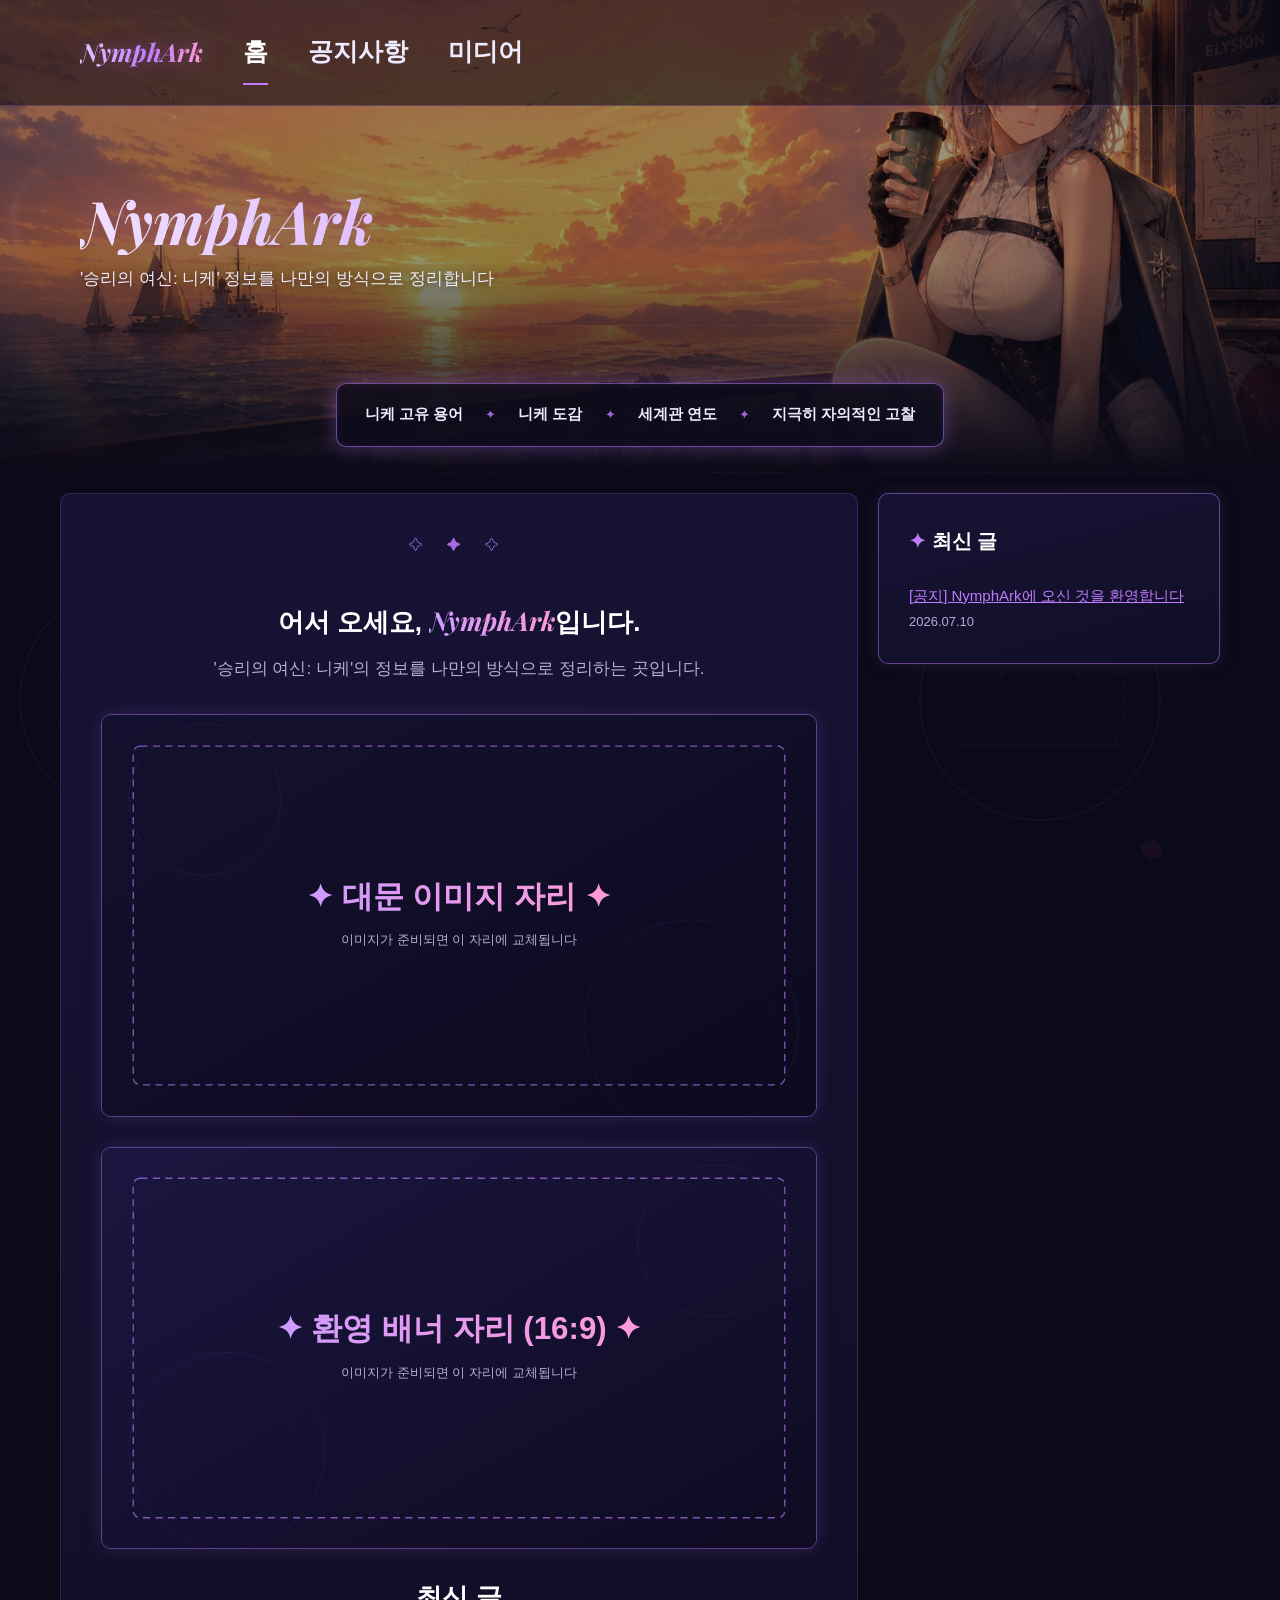
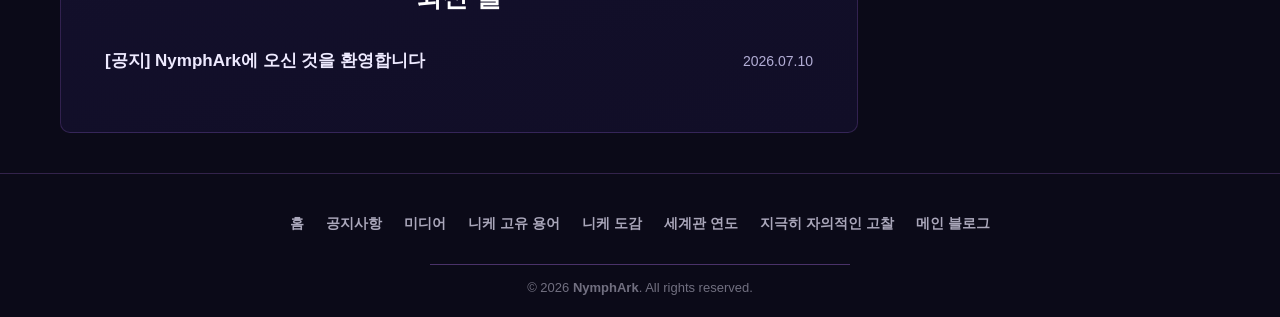
==== commit 847b6bc7: "히어로 배경을 인물 포함 한 장짜리 배너(thebannerscene.jpg)로 교체 - 기존 hero-banner.jpg + hero-character.webp 2단 구성을 단일 " ====
--- a/index.html
+++ b/index.html
@@ -8,14 +8,13 @@
   <link rel="preconnect" href="https://fonts.googleapis.com">
   <link rel="preconnect" href="https://fonts.gstatic.com" crossorigin>
   <link href="https://fonts.googleapis.com/css2?family=Playfair+Display:ital,wght@1,600;1,700&display=swap" rel="stylesheet">
-  <link rel="stylesheet" href="assets/css/style.css?v=5">
+  <link rel="stylesheet" href="assets/css/style.css?v=6">
 </head>
 <body>
 
   <!-- ===== 상단 영역: 헤더 + 히어로 + 서브 내비가 하나의 배경 이미지를 공유 =====
-       배경 이미지: assets/img/hero-banner.jpg (교체하려면 같은 이름으로 덮어쓰기)
-       인물 이미지: assets/img/hero-character.webp (배경이 제거된 투명 이미지 —
-                    오른쪽에 표시되며, 상단 탭 영역까지 겹쳐 보입니다) -->
+       배경 이미지: assets/img/thebannerscene.jpg (인물 포함 한 장짜리 배너 —
+                    교체하려면 같은 이름으로 덮어쓰기, style.css의 .top-area 참고) -->
   <div class="top-area">
 
     <!-- ① 상단 글로벌 내비게이션 -->
@@ -39,11 +38,6 @@
         <p class="hero-desc">'승리의 여신: 니케' 정보를 나만의 방식으로 정리합니다</p>
       </div>
     </section>
-
-    <!-- 인물 레이어 (이미지가 없으면 자동으로 숨겨집니다)
-         교체 방법: 새 인물 이미지를 주시면 배경 제거 + 용량 압축 후 이 파일로 저장합니다 -->
-    <img class="hero-character" src="assets/img/hero-character.webp" alt=""
-         onerror="this.style.display='none'">
 
     <!-- ③ 서브 내비게이션 (분류 목록으로 이동) -->
     <nav class="sub-nav" aria-label="분류 메뉴">
--- a/assets/css/style.css
+++ b/assets/css/style.css
@@ -343,13 +343,14 @@
    대문 상단 영역 (헤더 + 히어로 + 서브 내비를 하나의 배경으로 묶음)
    ========================================================================== */
 
-/* 배경: 사용자 제공 hero-banner.jpg 위에 어두운 그라데이션을 덮어
-   글자 가독성을 확보하고 아래쪽이 페이지 배경으로 자연스럽게 이어지게 함 */
+/* 배경: 사용자 제공 thebannerscene.jpg (인물 포함 한 장짜리 배너) 위에
+   어두운 그라데이션을 덮어 글자 가독성을 확보하고
+   아래쪽이 페이지 배경으로 자연스럽게 이어지게 함 */
 .top-area {
   position: relative;
   background-image:
     linear-gradient(180deg, rgba(11, 10, 24, 0.35) 0%, rgba(11, 10, 24, 0.45) 55%, var(--base-2) 100%),
-    url('../img/hero-banner.jpg');
+    url('../img/thebannerscene.jpg');
   background-size: cover;
   background-position: center;
   overflow: hidden;
@@ -361,21 +362,6 @@
   z-index: 3;
   background: rgba(8, 6, 18, 0.55);
   border-bottom: 1px solid rgba(192, 124, 255, 0.25);
-}
-
-/* 인물 레이어 (배경이 제거된 투명 PNG, 사용자 제공 예정)
-   assets/img/hero-character.png 로 저장하면 자동 표시됩니다.
-   상단 내비 위까지 겹쳐 보이도록 z-index를 헤더보다 높게 둡니다. */
-.hero-character {
-  position: absolute;
-  top: 0;
-  right: 1%;
-  height: 100%;
-  max-width: 46%;
-  object-fit: contain;
-  object-position: right bottom;
-  z-index: 6;
-  pointer-events: none; /* 클릭 방해 방지 */
 }
 
 /* ===== 히어로 배너 ===== */
@@ -512,7 +498,6 @@
   .hero-title { font-size: 40px; }
   .welcome-note { font-size: 21px; }
   .sub-nav li + li::before { margin: 0 12px; }
-  .hero-character { max-width: 55%; opacity: 0.9; }
 }
 
 /* ===== 반응형: 모바일 ===== */
@@ -530,5 +515,4 @@
   .hero-title { font-size: 32px; }
   .sub-nav ul { padding: 4px 14px; }
   .sub-nav li + li::before { margin: 0 8px; }
-  .hero-character { display: none; } /* 좁은 화면에선 인물이 글을 가리므로 숨김 */
-}
+}
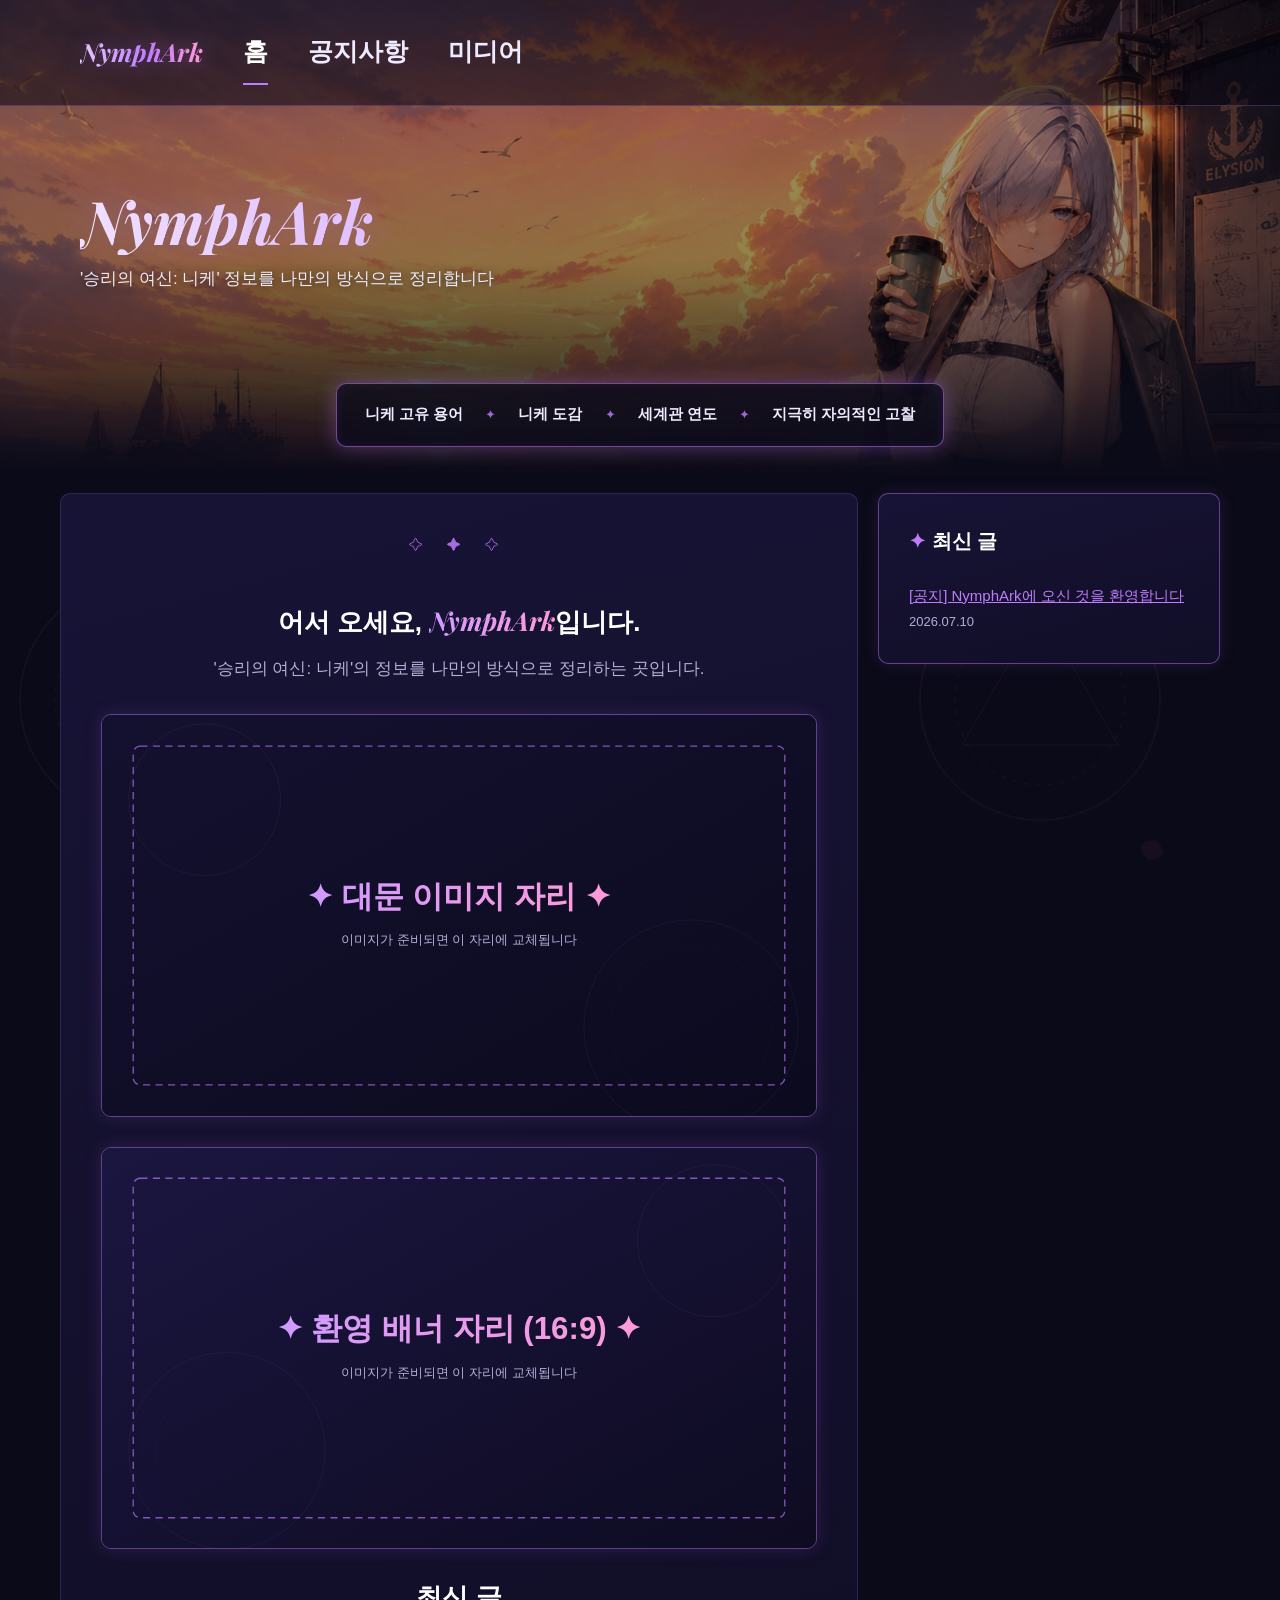
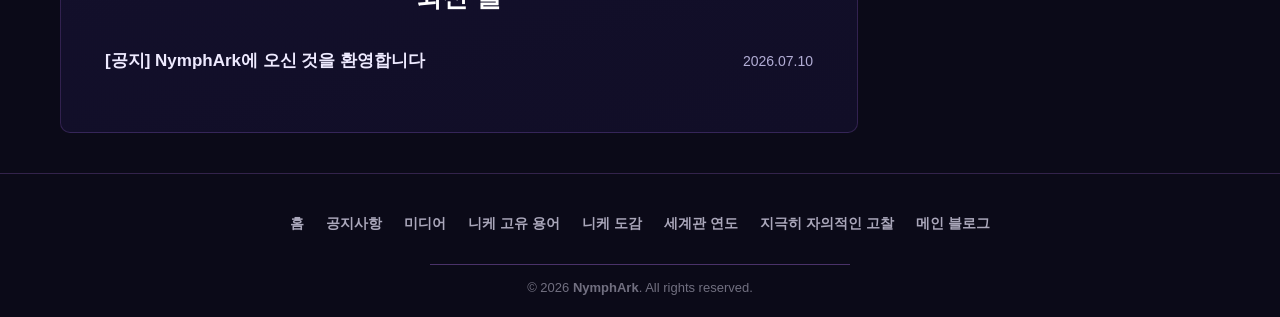
==== commit 38d35fea: "히어로 배경 기준점을 상단으로 변경 (이미지 위쪽 잘림 수정)" ====
--- a/index.html
+++ b/index.html
@@ -8,7 +8,7 @@
   <link rel="preconnect" href="https://fonts.googleapis.com">
   <link rel="preconnect" href="https://fonts.gstatic.com" crossorigin>
   <link href="https://fonts.googleapis.com/css2?family=Playfair+Display:ital,wght@1,600;1,700&display=swap" rel="stylesheet">
-  <link rel="stylesheet" href="assets/css/style.css?v=6">
+  <link rel="stylesheet" href="assets/css/style.css?v=7">
 </head>
 <body>
 
--- a/assets/css/style.css
+++ b/assets/css/style.css
@@ -352,7 +352,7 @@
     linear-gradient(180deg, rgba(11, 10, 24, 0.35) 0%, rgba(11, 10, 24, 0.45) 55%, var(--base-2) 100%),
     url('../img/thebannerscene.jpg');
   background-size: cover;
-  background-position: center;
+  background-position: center top; /* 이미지 위쪽이 잘리지 않도록 상단 기준으로 맞춤 */
   overflow: hidden;
 }
 
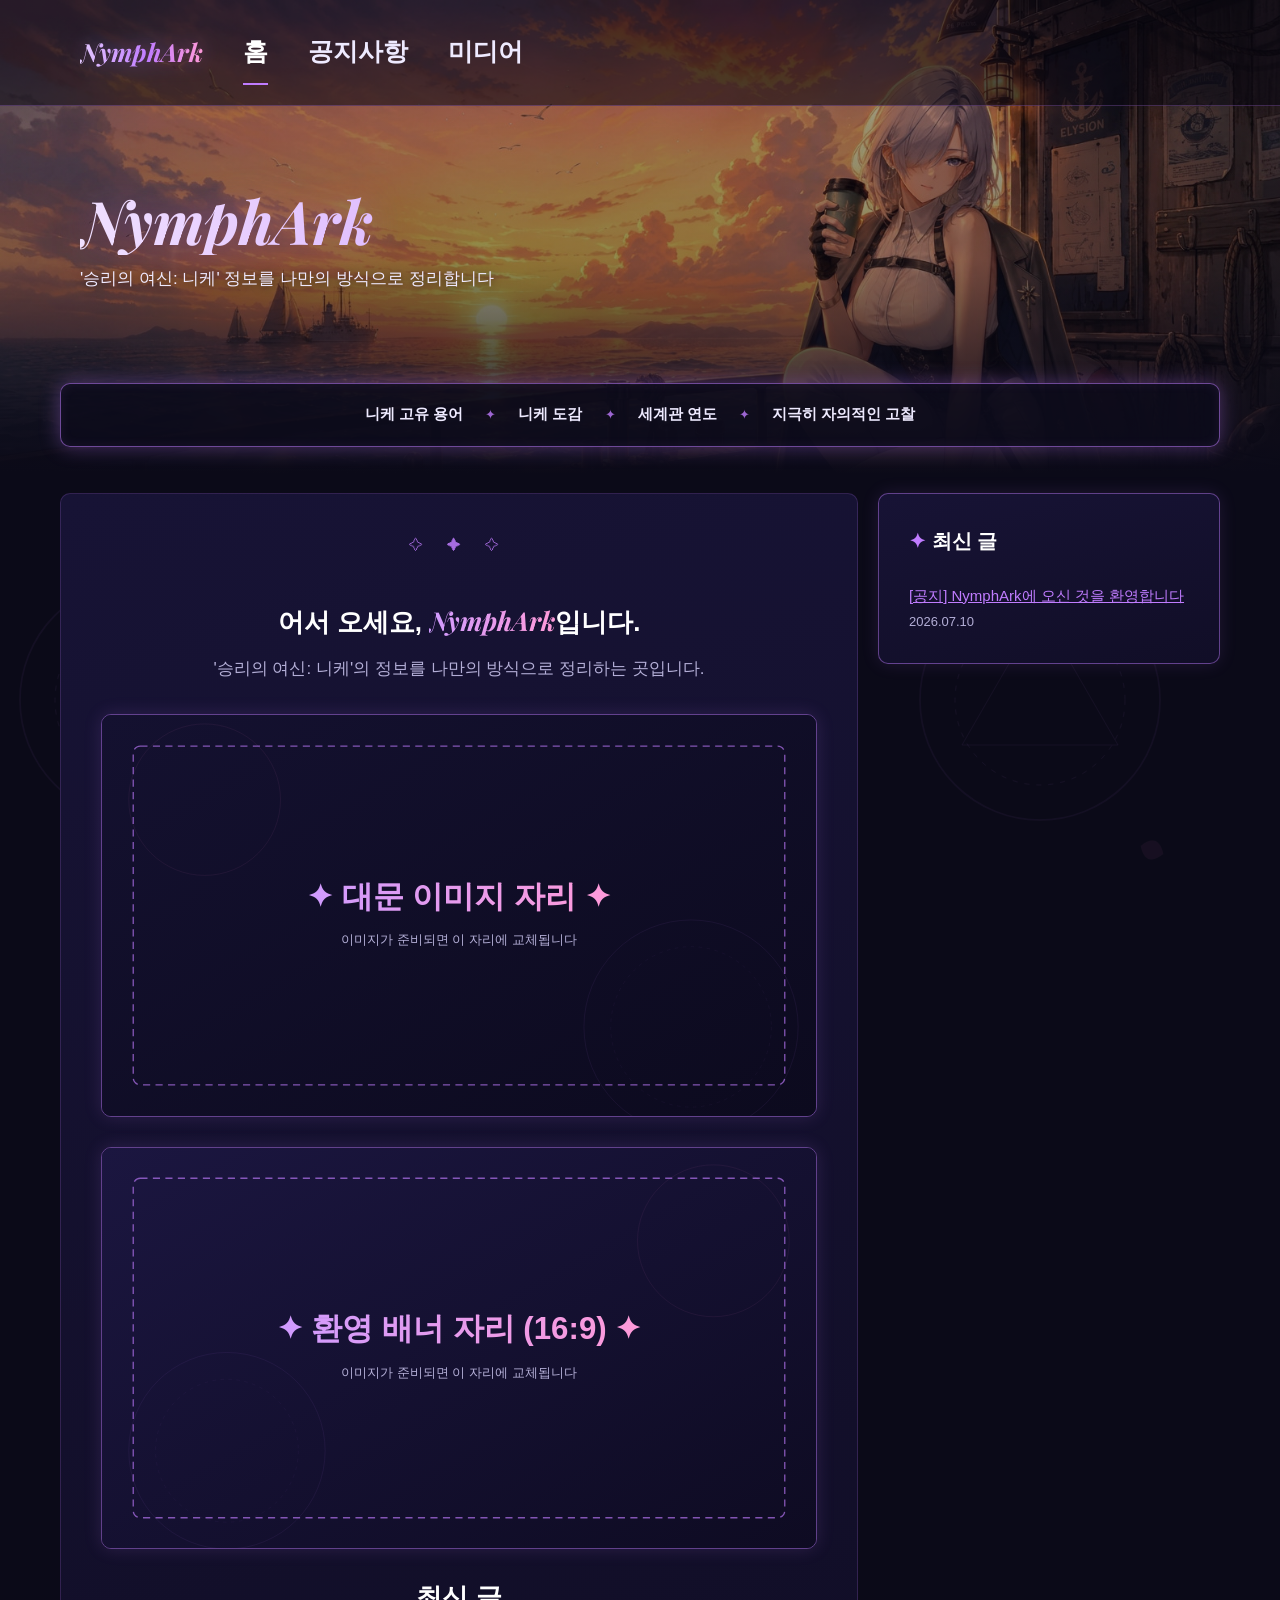
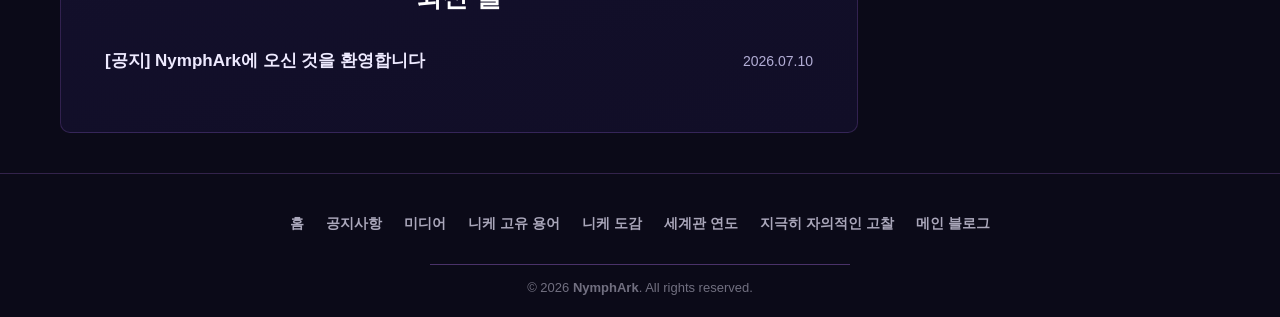
==== commit 01d52725: "서브탭 바 폭을 본문 콘텐츠 폭에 맞게 확장, 배너 이미지 갱신 - 서브 내비 캡슐이 본문 카드+사이드바 전체 폭(1160px)을 아우르도록 변경 - 모바일에서도 본문 여백(15p" ====
--- a/index.html
+++ b/index.html
@@ -8,7 +8,7 @@
   <link rel="preconnect" href="https://fonts.googleapis.com">
   <link rel="preconnect" href="https://fonts.gstatic.com" crossorigin>
   <link href="https://fonts.googleapis.com/css2?family=Playfair+Display:ital,wght@1,600;1,700&display=swap" rel="stylesheet">
-  <link rel="stylesheet" href="assets/css/style.css?v=7">
+  <link rel="stylesheet" href="assets/css/style.css?v=8">
 </head>
 <body>
 
--- a/assets/css/style.css
+++ b/assets/css/style.css
@@ -393,8 +393,9 @@
   list-style: none;
   margin: 0 auto;
   padding: 4px 26px;
-  width: fit-content;
-  max-width: 100%;
+  /* 아래 본문 콘텐츠(본문 카드+사이드바) 폭과 맞춤: 1200px 컨테이너 - 좌우 여백 20px씩 */
+  width: 100%;
+  max-width: 1160px;
   display: flex;
   align-items: center;
   flex-wrap: wrap;
@@ -497,6 +498,7 @@
   .hero-inner { padding: 55px 30px 60px; }
   .hero-title { font-size: 40px; }
   .welcome-note { font-size: 21px; }
+  .sub-nav { padding-left: 15px; padding-right: 15px; } /* 본문 여백(15px)과 정렬 */
   .sub-nav li + li::before { margin: 0 12px; }
 }
 
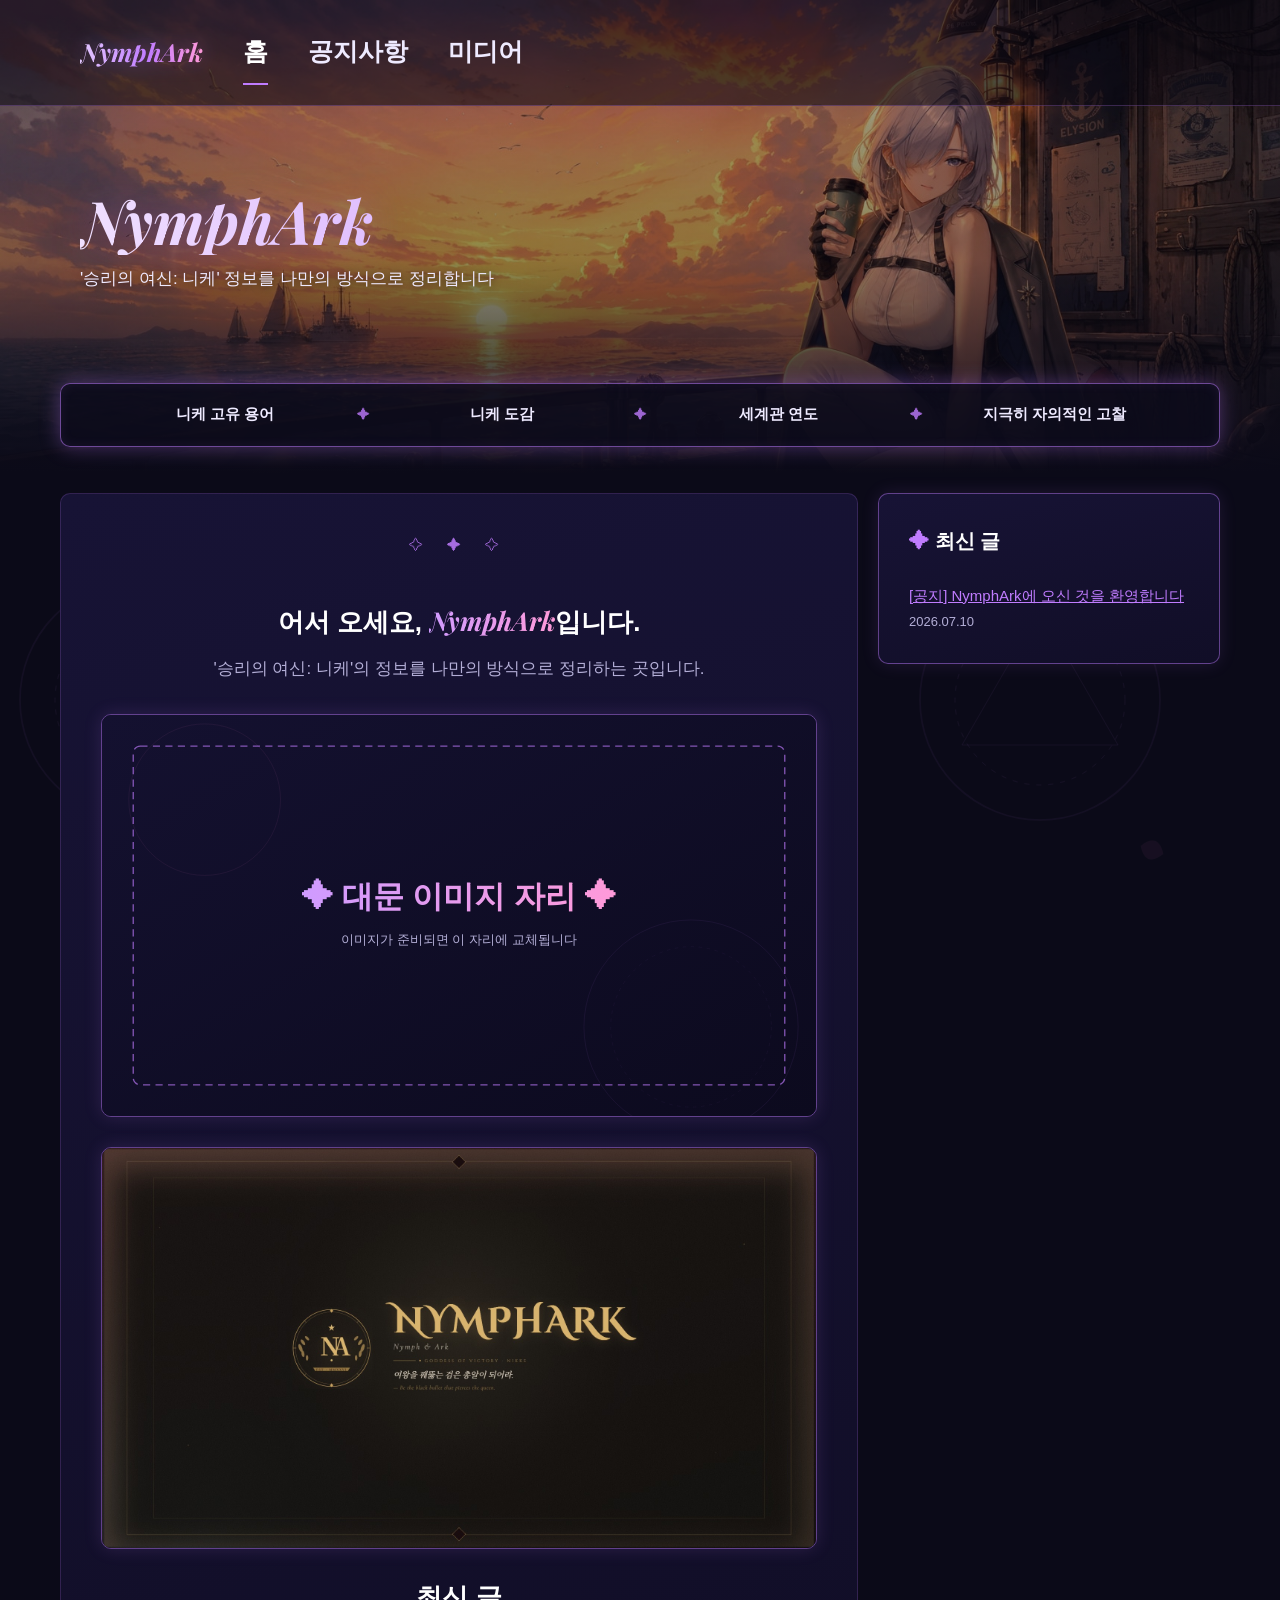
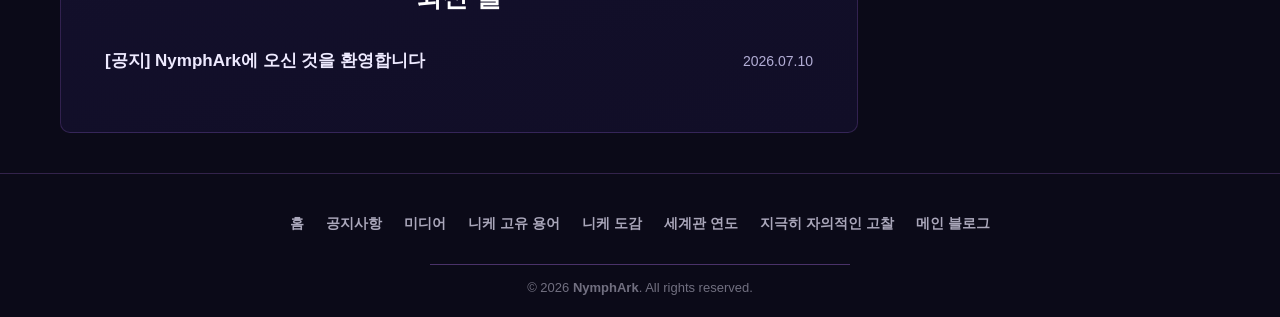
==== commit 03e1898d: "서브탭 균등 배치, 환영 배너에 'Solid Gold Monogram' 시안 적용 - 서브탭 4개가 바 전체 폭을 균등 분할하고 ✦ 장식이 칸 경계에 오도록 변경 - 시안 V3를 " ====
--- a/index.html
+++ b/index.html
@@ -8,7 +8,7 @@
   <link rel="preconnect" href="https://fonts.googleapis.com">
   <link rel="preconnect" href="https://fonts.gstatic.com" crossorigin>
   <link href="https://fonts.googleapis.com/css2?family=Playfair+Display:ital,wght@1,600;1,700&display=swap" rel="stylesheet">
-  <link rel="stylesheet" href="assets/css/style.css?v=8">
+  <link rel="stylesheet" href="assets/css/style.css?v=9">
 </head>
 <body>
 
@@ -71,11 +71,10 @@
               <img src="assets/img/main-visual.svg" alt="NymphArk 대문 이미지">
             </figure>
 
-            <!-- ⑤ 환영 배너 (16:9)
-                 이미지가 준비되면 assets/img/welcome-banner.jpg 로 저장한 뒤
-                 아래 src를 "assets/img/welcome-banner.jpg" 로 바꾸면 됩니다 -->
+            <!-- ⑤ 환영 배너 (16:9) — 'Solid Gold Monogram' 시안 (1920×1080)
+                 교체하려면 assets/img/welcome-banner.jpg 를 같은 이름으로 덮어쓰세요 -->
             <figure class="welcome-banner">
-              <img src="assets/img/welcome-banner.svg" alt="NymphArk 환영 배너">
+              <img src="assets/img/welcome-banner.jpg" alt="NymphArk 환영 배너 — Solid Gold Monogram">
             </figure>
 
             <!-- ⑦ 최신 글 (최대 3개) -->
--- a/assets/css/style.css
+++ b/assets/css/style.css
@@ -405,12 +405,22 @@
   border-radius: 10px;
   box-shadow: 0 0 20px var(--glow), inset 0 0 12px rgba(192, 124, 255, 0.08);
 }
-.sub-nav li { display: inline-flex; align-items: center; }
-/* 탭 사이 다이아 장식 */
-.sub-nav li + li::before {
+/* 탭 버튼: 바 전체 폭을 균등하게 나눠 배치 */
+.sub-nav li {
+  flex: 1;
+  display: flex;
+  align-items: center;
+  justify-content: center;
+  position: relative;
+}
+/* 탭 사이 다이아 장식: 균등 분할된 칸의 경계선 위에 정확히 배치 */
+.sub-nav li:not(:last-child)::after {
   content: "✦";
+  position: absolute;
+  right: 0;
+  top: 50%;
+  transform: translate(50%, -50%);
   color: var(--accent);
-  margin: 0 20px;
   font-size: 13px;
   opacity: 0.8;
 }
@@ -499,7 +509,6 @@
   .hero-title { font-size: 40px; }
   .welcome-note { font-size: 21px; }
   .sub-nav { padding-left: 15px; padding-right: 15px; } /* 본문 여백(15px)과 정렬 */
-  .sub-nav li + li::before { margin: 0 12px; }
 }
 
 /* ===== 반응형: 모바일 ===== */
@@ -516,5 +525,7 @@
   .gi-footer__list a { padding: 12px 8px; font-size: 15px; }
   .hero-title { font-size: 32px; }
   .sub-nav ul { padding: 4px 14px; }
-  .sub-nav li + li::before { margin: 0 8px; }
-}
+  /* 좁은 화면: 긴 탭 이름이 두 줄로 접히도록 균등 분할 해제 */
+  .sub-nav li { flex: none; padding: 0 8px; }
+  .sub-nav li:not(:last-child)::after { position: static; transform: none; margin-left: 14px; }
+}
